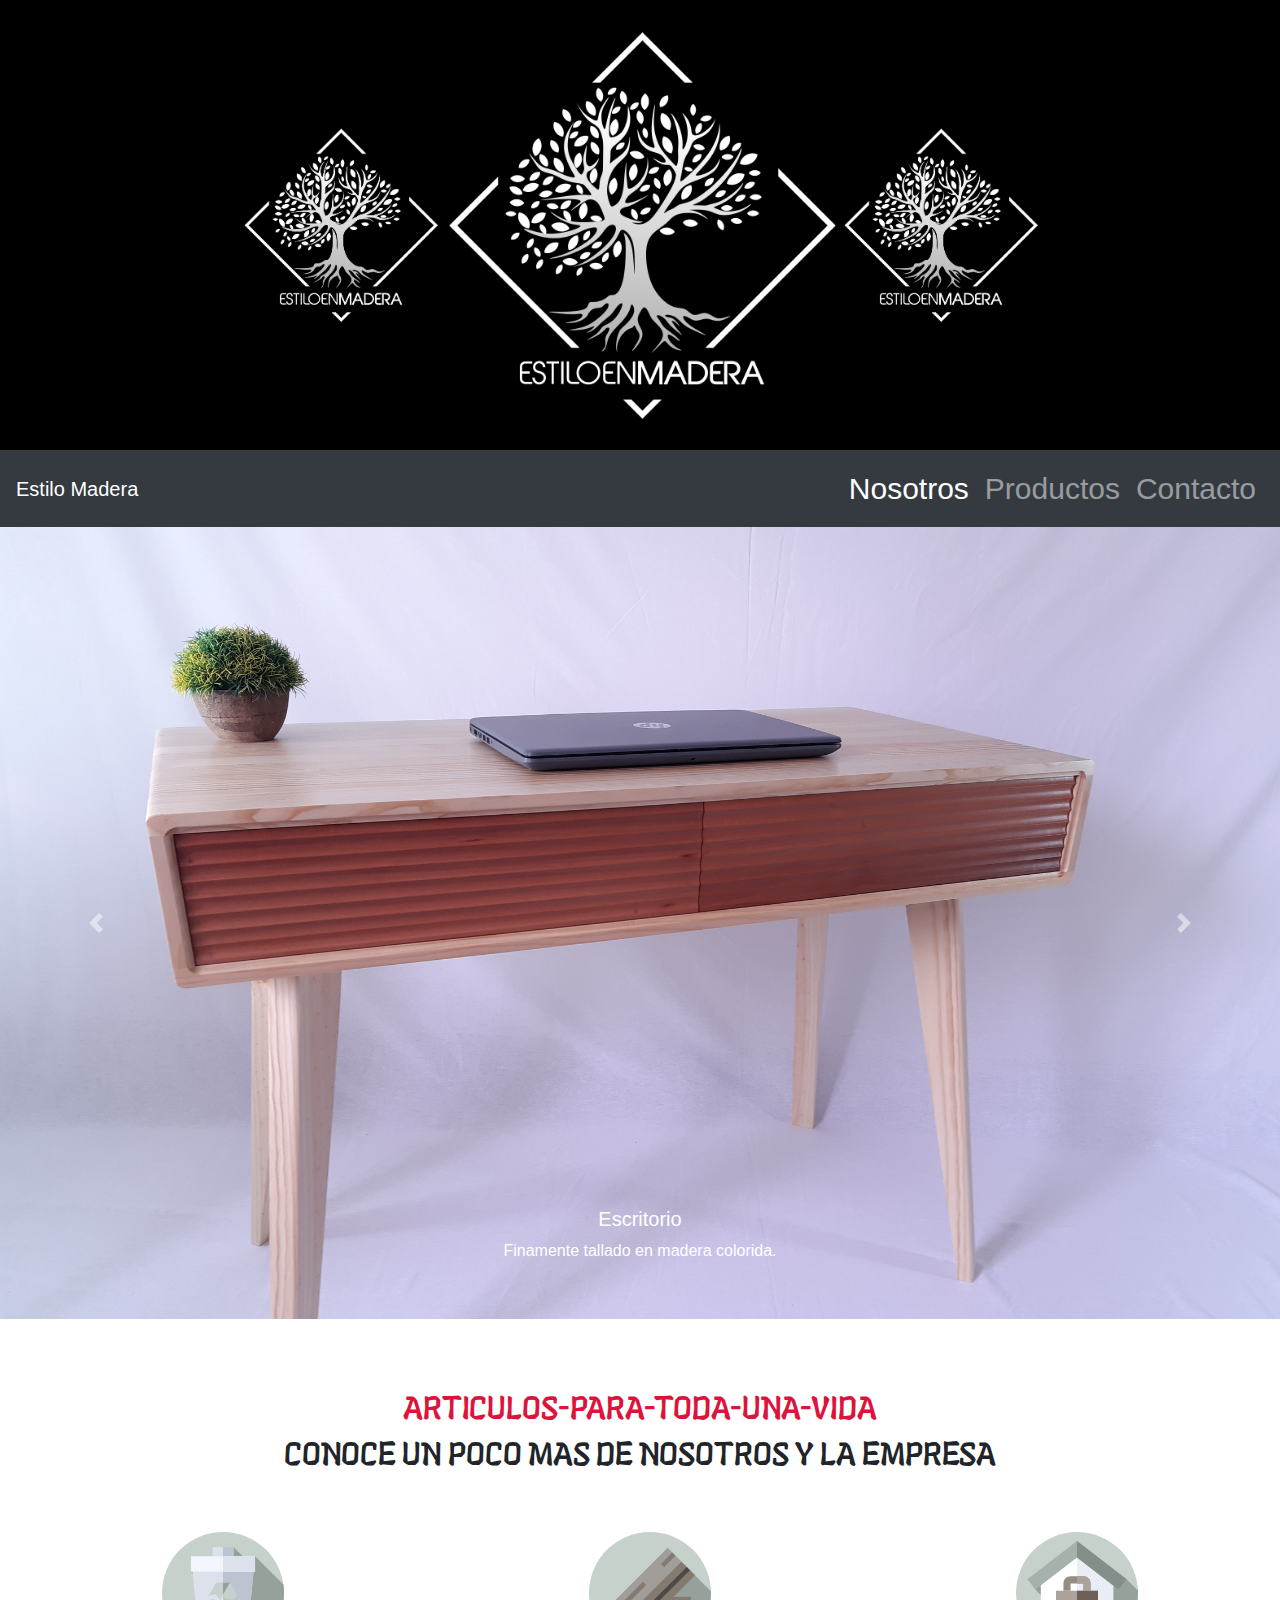
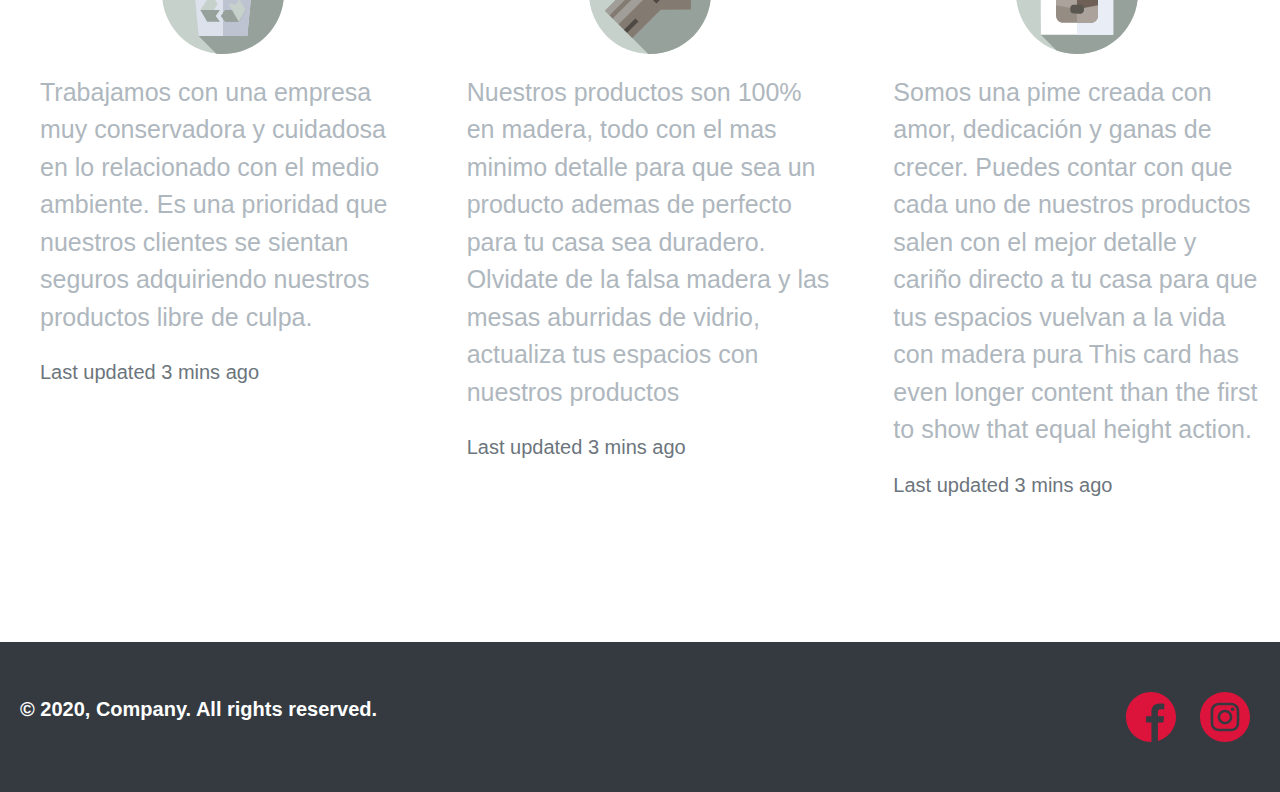
==== index.html @ 635a68b8 "Modificacion del html" ====
<!DOCTYPE html>
<html lang="en">
<head>
    <meta charset="UTF-8">
    <meta name="viewport" content="width=device-width, initial-scale=1.0">
    <link rel="stylesheet" href="https://stackpath.bootstrapcdn.com/bootstrap/4.4.1/css/bootstrap.min.css" integrity="sha384-Vkoo8x4CGsO3+Hhxv8T/Q5PaXtkKtu6ug5TOeNV6gBiFeWPGFN9MuhOf23Q9Ifjh" crossorigin="anonymous">
    <link rel="stylesheet" href="https://cdnjs.cloudflare.com/ajax/libs/animate.css/4.1.1/animate.min.css"/>
    <link rel="stylesheet" href="css/style.css">
    <link rel="preconnect" href="https://fonts.gstatic.com">
    <link href="https://fonts.googleapis.com/css2?family=Langar&display=swap" rel="stylesheet"> 
    <title>Document</title>
</head>
<body>
    <!--************- BANNER -************-->
    <div class="banner">
        <img class="bannerphoto2 animate__animated animate__flash animate__slow" src="Imagen/logo-negro.png" alt="">
        <img class="bannerphoto animate__animated animate__flash animate__slow" src="Imagen/logo-negro.png" alt="">
        <img class="bannerphoto2 animate__animated animate__flash animate__slow" src="Imagen/logo-negro.png" alt="">

    </div>


    <!--************- BARRA DE NAVEGACION -************-->
    <nav class="navbar navbar-expand-lg navbar-dark bg-dark">
        <a class="navbar-brand" href="#">Estilo Madera</a>
        <button class="navbar-toggler" type="button" data-toggle="collapse" data-target="#navbarNav" aria-controls="navbarNav" aria-expanded="false" aria-label="Toggle navigation">
          <span class="navbar-toggler-icon"></span>
        </button>
        <div class="collapse navbar-collapse" id="navbarNav">
            <ul class="navbar-nav ml-auto">
                <li class="nav-item active">
                <a class="nav-link" href="#">Nosotros <span class="sr-only">(current)</span></a>
                </li>
                <li class="nav-item">
                <a class="nav-link" href="#">Productos</a>
                </li>
                <li class="nav-item">
                <a class="nav-link" href="#">Contacto</a>
                </li>
                
            </ul>
        </div>
      </nav>


      <!--************- CARRUSEL -************-->
      <div id="carouselExampleControls" class="carousel slide" data-ride="carousel">
        <div class="carousel-inner">
          <div class="carousel-item active" style="height:88vh">
            <img src="Imagen/1.jpg" class="d-block w-100" alt="Escritorio">
            <div class="carousel-caption d-none d-md-block">
                <h5>Escritorio</h5>
                <p>Finamente tallado en madera colorida.</p>
              </div>
          </div>
          <div class="carousel-item" style="height:88vh">
            <img src="Imagen/2.jpg" class="d-block w-100" alt="Escritorio parte 2">
            <div class="carousel-caption d-none d-md-block">
                <h5>Escritorio</h5>
                <p>Finamente tallado en madera colorida.</p>
              </div>
        </div>
          <div class="carousel-item" style="height:88vh">
            <img src="Imagen/3.jpg" class="d-block w-100" alt="Escritorio parte 3">
            <div class="carousel-caption d-none d-md-block">
                <h5>Escritorio 2</h5>
                <p>Madera completa tallado con melamina.</p>
              </div></div>
        </div>
        <a class="carousel-control-prev" href="#carouselExampleControls" role="button" data-slide="prev">
          <span class="carousel-control-prev-icon" aria-hidden="true"></span>
          <span class="sr-only">Anterior</span>
        </a>
        <a class="carousel-control-next" href="#carouselExampleControls" role="button" data-slide="next">
          <span class="carousel-control-next-icon" aria-hidden="true"></span>
          <span class="sr-only">Siguiente</span>
        </a>
      </div>
    <br>


    <!--************- CONTENIDO -************-->
    <br><br>
      <div class="textocentral">
            <h2 class="titulo1">
                ARTICULOS-PARA-TODA-UNA-VIDA
            </h2>
            <h2 class="titulo2">
                CONOCE UN POCO MAS DE NOSOTROS Y LA EMPRESA
            </h2>
      </div>
      <br><br>
    <section class="seccion2">
        <div class="card-group">
            <div class="card">
              <img class="photokard1" src="[data-uri]" />
              <div class="card-body">
                <p class="card-text">
                    Trabajamos con una empresa muy
                conservadora y cuidadosa en lo relacionado
                con el medio ambiente. Es una prioridad
                que nuestros clientes se sientan seguros 
                adquiriendo nuestros productos libre de culpa.</p>
                <p class="card-text"><small class="text-muted">Last updated 3 mins ago</small></p>
              </div>
            </div>
            <div class="card">
              <img class="photokard2" src="[data-uri]" />
              <div class="card-body">
                <p class="card-text">
                    Nuestros productos son  
                    100% en madera, todo con el mas minimo 
                    detalle para que sea un producto ademas
                    de perfecto para tu casa sea duradero. Olvidate
                    de la falsa madera y las mesas aburridas de 
                    vidrio, actualiza tus espacios con nuestros productos
                </p>
                <p class="card-text"><small class="text-muted">Last updated 3 mins ago</small></p>
              </div>
            </div>
            <div class="card">
              <img class="photokard3" src="[data-uri]" />
              <div class="card-body">
                <p class="card-text">
                    Somos una pime creada con amor,
                    dedicación y ganas de crecer.
                    Puedes contar con que cada uno de nuestros
                    productos salen con el mejor detalle y  
                    cariño directo a tu casa para que tus espacios
                    vuelvan a la vida con madera pura This card has even longer content than the first to show that equal height action.
                </p>
                <p class="card-text"><small class="text-muted">Last updated 3 mins ago</small></p>
              </div>
            </div>
          </div>
    </section>



    <!--************- FOOTER -************-->
    <br><br><br><br><br>
    <footer class="bg-dark">
        <div class="fooText">
            <p>© 2020, Company. All rights reserved.</p>
        </div>
        <div class="fooIma">
            <a href="#"><img class="icon" src="[data-uri]" /></a>
            <a href="#"><img class="icon" src="[data-uri]" /></a>
        </div>
    </footer>













    <!--************- LINKS DE BOOTSTRAP -************-->
    <script src="https://code.jquery.com/jquery-3.4.1.slim.min.js" integrity="sha384-J6qa4849blE2+poT4WnyKhv5vZF5SrPo0iEjwBvKU7imGFAV0wwj1yYfoRSJoZ+n" crossorigin="anonymous"></script>
    <script src="https://cdn.jsdelivr.net/npm/popper.js@1.16.0/dist/umd/popper.min.js" integrity="sha384-Q6E9RHvbIyZFJoft+2mJbHaEWldlvI9IOYy5n3zV9zzTtmI3UksdQRVvoxMfooAo" crossorigin="anonymous"></script>
    <script src="https://stackpath.bootstrapcdn.com/bootstrap/4.4.1/js/bootstrap.min.js" integrity="sha384-wfSDF2E50Y2D1uUdj0O3uMBJnjuUD4Ih7YwaYd1iqfktj0Uod8GCExl3Og8ifwB6" crossorigin="anonymous"></script>
</body>
</html>
---- css/style.css ----
body{
    margin: 0;
    padding: 0;
}


/*<!--************- BANNER -************-->*/
.banner{
    background-color: black;
    height: 450px;
    width: 100%;
    display: flex;
    justify-content: center;
    align-items: center;
}

.bannerphoto{
    width: 400px;
    height: 400px;
}

.bannerphoto2{
    width: 200px;
    height: 200px;
}

/*<!--************- BARRA DE NAVEGACION -************-->*/
ul li{
    font-size: 30px;
}
  


/*<!--************- CARRUSEL -************-->*/






/*<!--************- CONTENIDO -************-->*/

.textocentral{
    text-align: center;
}
.titulo1{
    font-family: 'Langar', cursive;
    color: crimson;
}
.titulo2{
    font-family: 'Langar', cursive;

}



.seccion2{

}
.card-group{

}
.card{
    padding-left: 20px;
    margin-right: 0px;
    border: none;
    align-items: center;
    
}

.card-text{
    font-size: 25px;
    color: #afb7be;
}





.photokard1{
    width: 30%;
}


.photokard2{
    width: 30%;
}


.photokard3{
    width: 30%;
}









    /*<!--************- FOOTER -************-->*/
        footer{
            background-color: rgb(52, 58, 64);
            width: 100%;
            height: 150px;
            display: flex;
            flex-direction: row;
            justify-content: space-between;
            align-items: center;
        }

        footer p {
            color: white;
            font-size: 20px;
            font-weight: bolder;
        }
        .icon{
            width: 50px;
            height: 50px;
            margin: 10px;
        }
        .fooText{
            margin-left: 20px;
        }
        .fooIma{
            margin-right: 20px;
        }




  /* For width 550px and larger: */
  @media only screen and (max-width: 991px) {

    .banner{
        height: 300px;
    }

    .bannerphoto{
        width: 150px;
        height: 150px;
    }
    .bannerphoto2{
        width: 80px;
        height: 80px;
    }
    footer{
        display: flex;
        flex-direction: column;
        justify-content: center;
        align-items: center;
                
    }
    



  }

  @media only screen and (min-width: 575px) and (max-width: 1200px) {

      .photokard1{
        width: 200px;
        height: 200px;
        }
        .photokard2{
            width: 200px;
            height: 200px;
            }
            .photokard3{
                width: 200px;
                height: 200px;
                }
      .card{
        overflow: scroll;
        padding-left: 0;      
    }
    

      

    
  }
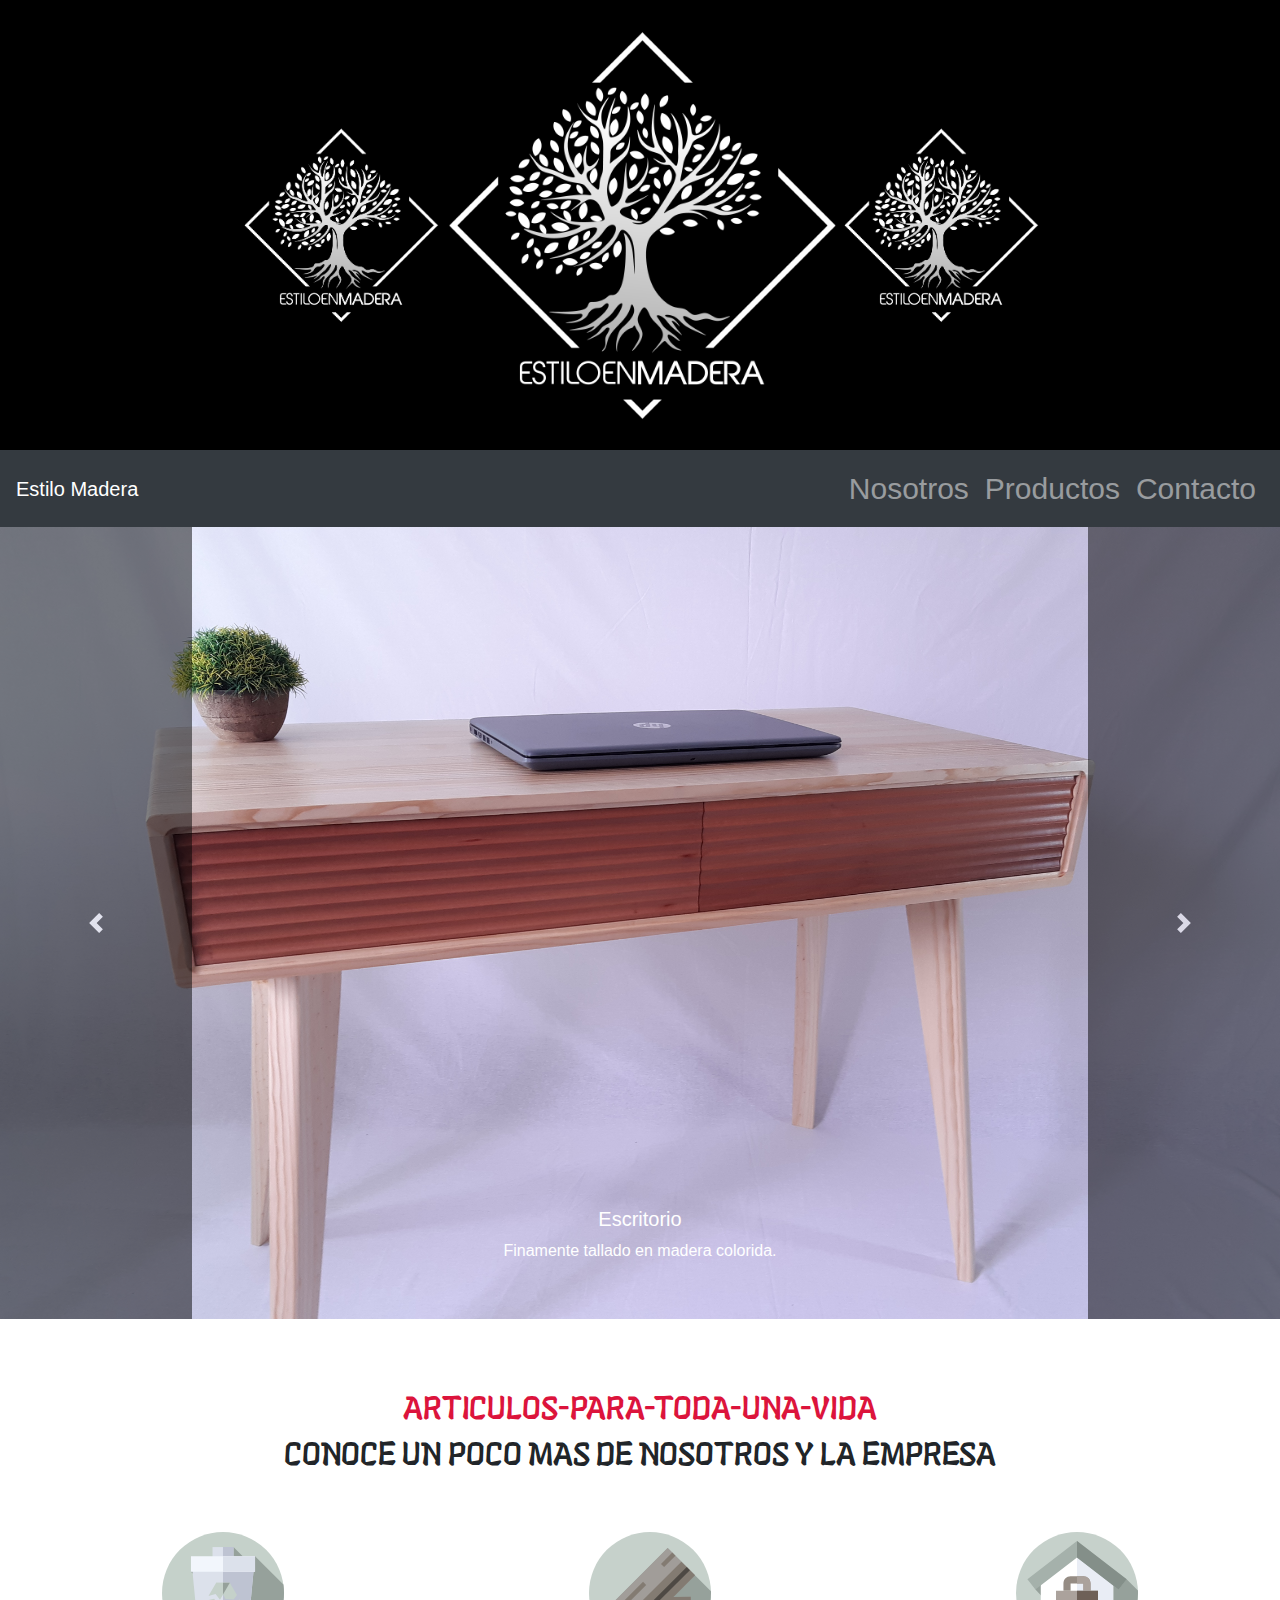
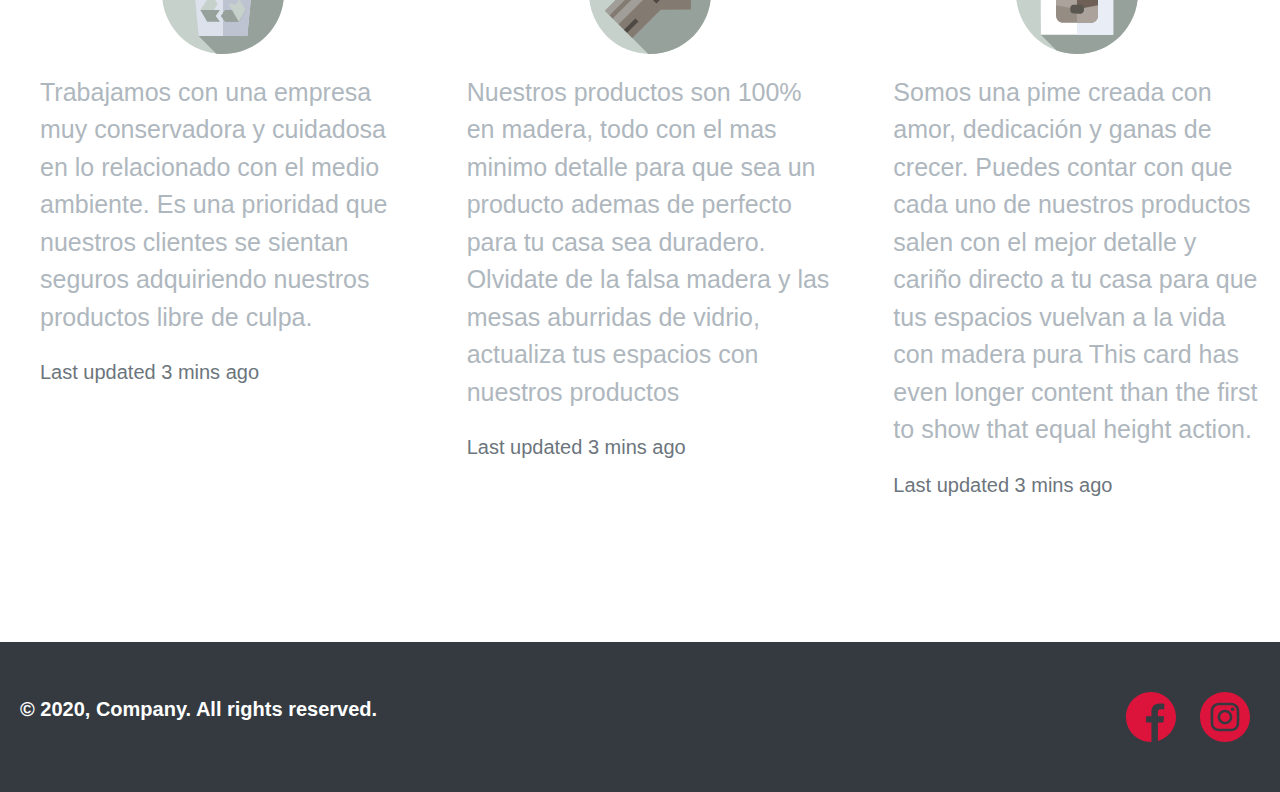
==== commit 61274c99: "agregando nuevas cosas a una rama" ====
--- a/index.html
+++ b/index.html
@@ -5,10 +5,10 @@
     <meta name="viewport" content="width=device-width, initial-scale=1.0">
     <link rel="stylesheet" href="https://stackpath.bootstrapcdn.com/bootstrap/4.4.1/css/bootstrap.min.css" integrity="sha384-Vkoo8x4CGsO3+Hhxv8T/Q5PaXtkKtu6ug5TOeNV6gBiFeWPGFN9MuhOf23Q9Ifjh" crossorigin="anonymous">
     <link rel="stylesheet" href="https://cdnjs.cloudflare.com/ajax/libs/animate.css/4.1.1/animate.min.css"/>
-    <link rel="stylesheet" href="css/style.css">
     <link rel="preconnect" href="https://fonts.gstatic.com">
     <link href="https://fonts.googleapis.com/css2?family=Langar&display=swap" rel="stylesheet"> 
-    <title>Document</title>
+    <link rel="stylesheet" href="css/style.css">
+    <title>Estilo Madera</title>
 </head>
 <body>
     <!--************- BANNER -************-->
@@ -22,14 +22,14 @@
 
     <!--************- BARRA DE NAVEGACION -************-->
     <nav class="navbar navbar-expand-lg navbar-dark bg-dark">
-        <a class="navbar-brand" href="#">Estilo Madera</a>
+        <a class="navbar-brand" href="index.html">Estilo Madera</a>
         <button class="navbar-toggler" type="button" data-toggle="collapse" data-target="#navbarNav" aria-controls="navbarNav" aria-expanded="false" aria-label="Toggle navigation">
           <span class="navbar-toggler-icon"></span>
         </button>
         <div class="collapse navbar-collapse" id="navbarNav">
             <ul class="navbar-nav ml-auto">
-                <li class="nav-item active">
-                <a class="nav-link" href="#">Nosotros <span class="sr-only">(current)</span></a>
+                <li class="nav-item">
+                <a class="nav-link" href="nosotros.html">Nosotros <span class="sr-only">(current)</span></a>
                 </li>
                 <li class="nav-item">
                 <a class="nav-link" href="#">Productos</a>
@@ -81,6 +81,7 @@
 
     <!--************- CONTENIDO -************-->
     <br><br>
+    <section>
       <div class="textocentral">
             <h2 class="titulo1">
                 ARTICULOS-PARA-TODA-UNA-VIDA
@@ -89,6 +90,7 @@
                 CONOCE UN POCO MAS DE NOSOTROS Y LA EMPRESA
             </h2>
       </div>
+    </section>
       <br><br>
     <section class="seccion2">
         <div class="card-group">
--- a/css/style.css
+++ b/css/style.css
@@ -33,9 +33,10 @@
 
 /*<!--************- CARRUSEL -************-->*/
 
-
-
-
+.carousel-control-prev, .carousel-control-next{
+    background-color: black;
+
+}
 
 
 /*<!--************- CONTENIDO -************-->*/
@@ -52,14 +53,6 @@
 
 }
 
-
-
-.seccion2{
-
-}
-.card-group{
-
-}
 .card{
     padding-left: 20px;
     margin-right: 0px;
@@ -73,10 +66,6 @@
     color: #afb7be;
 }
 
-
-
-
-
 .photokard1{
     width: 30%;
 }
@@ -92,47 +81,93 @@
 }
 
 
-
-
-
-
-
-
-
-    /*<!--************- FOOTER -************-->*/
-        footer{
-            background-color: rgb(52, 58, 64);
-            width: 100%;
-            height: 150px;
-            display: flex;
-            flex-direction: row;
-            justify-content: space-between;
-            align-items: center;
-        }
-
-        footer p {
-            color: white;
-            font-size: 20px;
-            font-weight: bolder;
-        }
-        .icon{
-            width: 50px;
-            height: 50px;
-            margin: 10px;
-        }
-        .fooText{
-            margin-left: 20px;
-        }
-        .fooIma{
-            margin-right: 20px;
-        }
-
-
-
+/*<!--************- FOOTER -************-->*/
+footer{
+    background-color: rgb(52, 58, 64);
+     width: 100%;
+    height: 150px;
+    display: flex;
+    flex-direction: row;
+    justify-content: space-between;
+    align-items: center;
+}
+
+footer p {
+    color: white;
+    font-size: 20px;
+    font-weight: bolder;
+}
+.icon{
+    width: 50px;
+    height: 50px;
+    margin: 10px;
+}
+.fooText{
+    margin-left: 20px;
+}
+.fooIma{
+    margin-right: 20px;
+}
+        
+
+
+
+
+
+
+
+
+
+
+
+  /*<!--************- PAGINA NOSOTROS -************-->*/
+
+  .contenedor{
+    margin: 0px;
+    padding: 0px;
+    display: flex;
+    justify-content: center;
+    align-items: center;
+  }
+
+  .bonito{
+    border-radius: 50px;
+    margin: 100px 0 100px 0;
+    height: 100%;
+    width: 80%;
+    display: flex;
+    flex-direction: row;
+    justify-content: space-between;
+    box-shadow: 5px 5px 15px black;
+} 
+
+ .bonito img{
+    width: 500px;
+    height: 500px;
+    border-radius: 30px;
+    margin: 40px;
+}
+
+.bonito p{
+    font-size: 25px;
+    color: black;
+    width: 50%;
+    height: 100%;
+    margin: 40px;
+    
+}
+
+
+
+
+
+/*<!--************- MEDIA QUERY -************-->*/
 
   /* For width 550px and larger: */
   @media only screen and (max-width: 991px) {
-
+    body{
+        background-color: green;
+    }
     .banner{
         height: 300px;
     }
@@ -152,6 +187,25 @@
         align-items: center;
                 
     }
+    .carousel-item, .carousel-control-prev{
+        height: 12vh;
+    }
+    .bonito{
+        display: block;
+        text-align: center;
+    }
+    .bonito img{
+        width: 70%;
+        height: 70%;
+        border-radius: 30px;
+    }
+
+    /* .carousel-control-prev{
+        height: 100%;
+    }
+    .carousel{
+        height: 100%;
+    } */
     
 
 
@@ -159,7 +213,9 @@
   }
 
   @media only screen and (min-width: 575px) and (max-width: 1200px) {
-
+    body{
+        background-color: yellow;
+    }
       .photokard1{
         width: 200px;
         height: 200px;
@@ -176,9 +232,40 @@
         overflow: scroll;
         padding-left: 0;      
     }
-    
-
+    .carousel-multi-item-2 .col-md-3 {
+        float: left;
+        width: 80%;
+        max-width: 100%; } 
+        
+        .carousel-multi-item-2 .card img {
+        border-radius: 2px; 
+        }
+    
+    .bonito {
+        flex-direction: column;
+        justify-content: center;
+        align-items: center;
+        box-shadow: 5px 5px 15px black;
+    }
+    
       
-
-    
   }
+
+  @media (min-width: 768px) {
+    .carousel-multi-item-2 .col-md-3 {
+    float: left;
+    width: 25%;
+    max-width: 100%; } }
+    
+    .carousel-multi-item-2 .card img {
+    border-radius: 2px; }
+
+/* @media only screen and (max-width: 768px) {
+       
+    .carousel-multi-item-2 .card img {
+    height: 100%;; 
+
+    } 
+} */
+
+
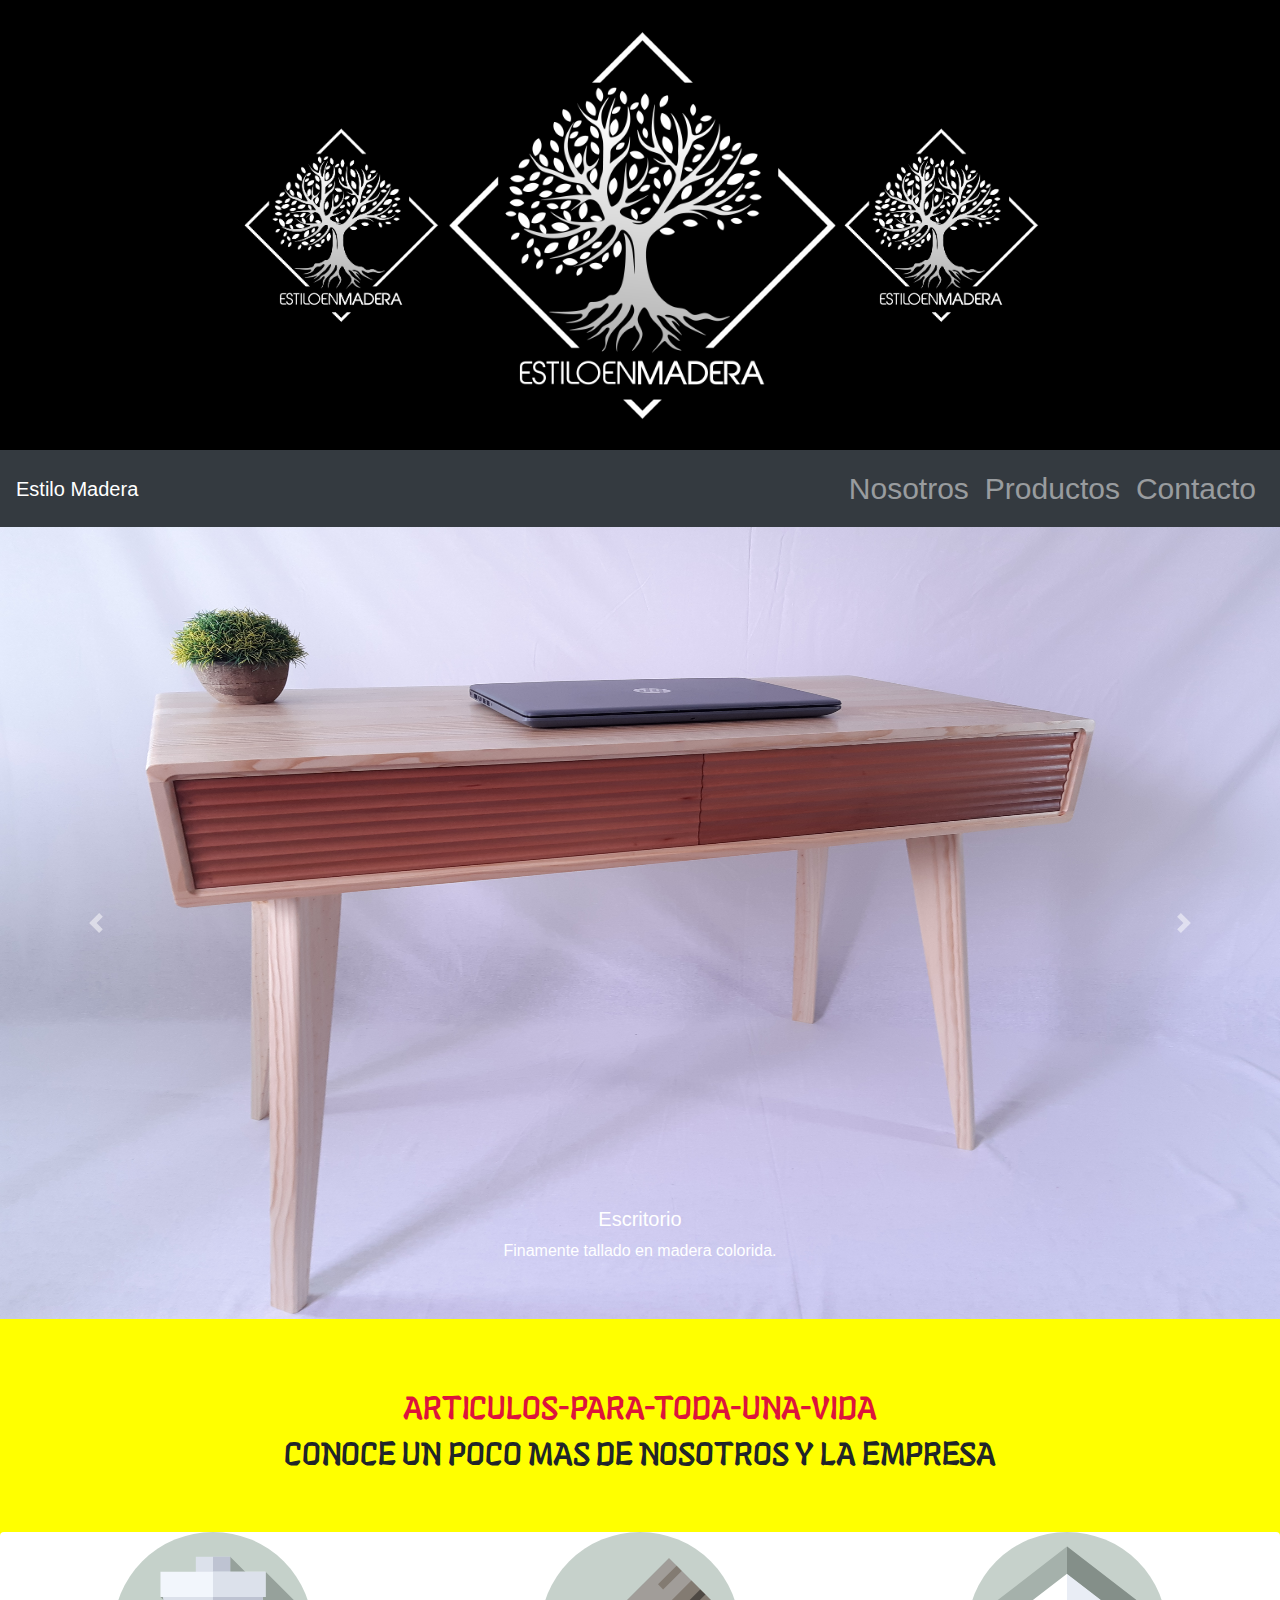
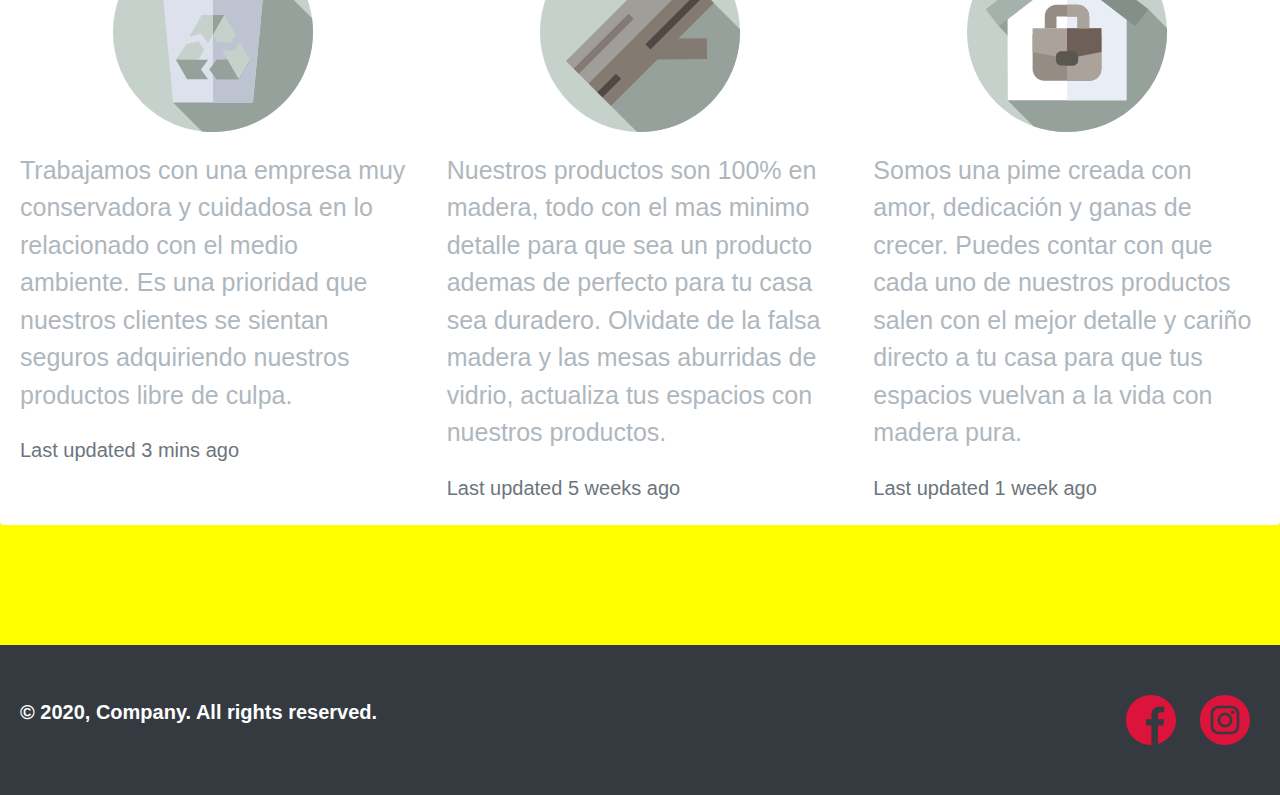
==== commit 5def280c: "Modificacion de pag principal y nosotros" ====
--- a/index.html
+++ b/index.html
@@ -115,9 +115,9 @@
                     detalle para que sea un producto ademas
                     de perfecto para tu casa sea duradero. Olvidate
                     de la falsa madera y las mesas aburridas de 
-                    vidrio, actualiza tus espacios con nuestros productos
+                    vidrio, actualiza tus espacios con nuestros productos.
                 </p>
-                <p class="card-text"><small class="text-muted">Last updated 3 mins ago</small></p>
+                <p class="card-text"><small class="text-muted">Last updated 5 weeks ago</small></p>
               </div>
             </div>
             <div class="card">
@@ -129,9 +129,9 @@
                     Puedes contar con que cada uno de nuestros
                     productos salen con el mejor detalle y  
                     cariño directo a tu casa para que tus espacios
-                    vuelvan a la vida con madera pura This card has even longer content than the first to show that equal height action.
+                    vuelvan a la vida con madera pura.
                 </p>
-                <p class="card-text"><small class="text-muted">Last updated 3 mins ago</small></p>
+                <p class="card-text"><small class="text-muted">Last updated 1 week ago</small></p>
               </div>
             </div>
           </div>
--- a/css/style.css
+++ b/css/style.css
@@ -33,9 +33,8 @@
 
 /*<!--************- CARRUSEL -************-->*/
 
-.carousel-control-prev, .carousel-control-next{
-    background-color: black;
-
+.w-100{
+    height: 100%;
 }
 
 
@@ -54,7 +53,6 @@
 }
 
 .card{
-    padding-left: 20px;
     margin-right: 0px;
     border: none;
     align-items: center;
@@ -153,8 +151,7 @@
     color: black;
     width: 50%;
     height: 100%;
-    margin: 40px;
-    
+    margin: 40px; 
 }
 
 
@@ -184,12 +181,9 @@
         display: flex;
         flex-direction: column;
         justify-content: center;
-        align-items: center;
-                
-    }
-    .carousel-item, .carousel-control-prev{
-        height: 12vh;
-    }
+        align-items: center;     
+    }
+    
     .bonito{
         display: block;
         text-align: center;
@@ -199,20 +193,25 @@
         height: 70%;
         border-radius: 30px;
     }
-
-    /* .carousel-control-prev{
+    .bonito p{
+        font-size: 35px;
+        color: black;
+        width: 80%;
         height: 100%;
     }
-    .carousel{
-        height: 100%;
-    } */
-    
-
-
-
-  }
-
-  @media only screen and (min-width: 575px) and (max-width: 1200px) {
+    .carousel-item{
+        height: 100px;
+    }
+
+}
+   
+    
+
+
+
+  
+
+  @media only screen and (min-width: 992px) {
     body{
         background-color: yellow;
     }
@@ -228,10 +227,7 @@
                 width: 200px;
                 height: 200px;
                 }
-      .card{
-        overflow: scroll;
-        padding-left: 0;      
-    }
+
     .carousel-multi-item-2 .col-md-3 {
         float: left;
         width: 80%;
@@ -242,30 +238,46 @@
         }
     
     .bonito {
+        display: flex;
         flex-direction: column;
         justify-content: center;
         align-items: center;
         box-shadow: 5px 5px 15px black;
     }
-    
-      
+    .bonito p{
+        font-size:35px;
+        color: black;
+        width: 80%;
+        height: 100%;
+    }
+          
+  }
+
+  @media only screen and (min-width: 1300px) {
+    .bonito{
+        border-radius: 50px;
+        margin: 100px 0 100px 0;
+        height: 100%;
+        width: 80%;
+        display: flex;
+        flex-direction: row;
+        justify-content: space-between;
+ }
   }
 
   @media (min-width: 768px) {
     .carousel-multi-item-2 .col-md-3 {
     float: left;
     width: 25%;
-    max-width: 100%; } }
-    
+    max-width: 100%;
+    }
+
     .carousel-multi-item-2 .card img {
-    border-radius: 2px; }
-
-/* @media only screen and (max-width: 768px) {
-       
-    .carousel-multi-item-2 .card img {
-    height: 100%;; 
-
-    } 
-} */
-
-
+        border-radius: 2px; 
+    }
+
+}
+    
+    
+
+
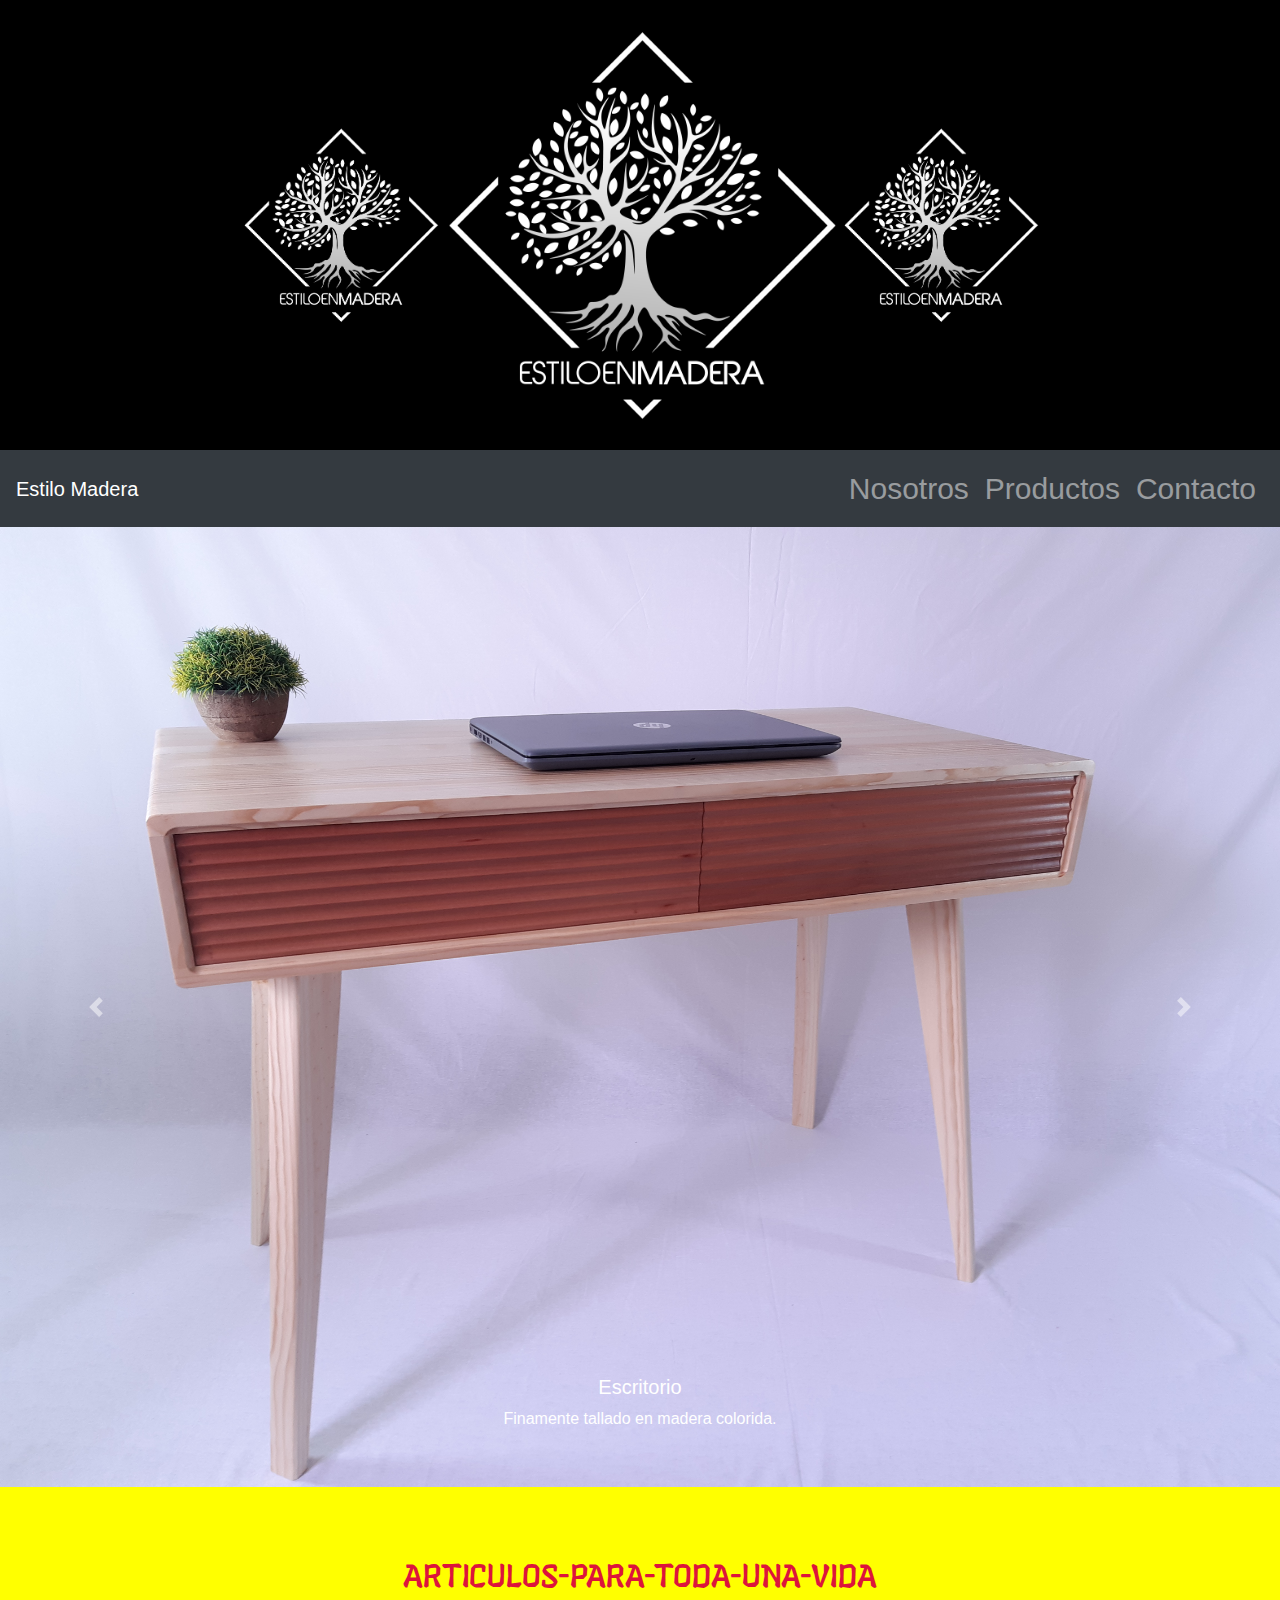
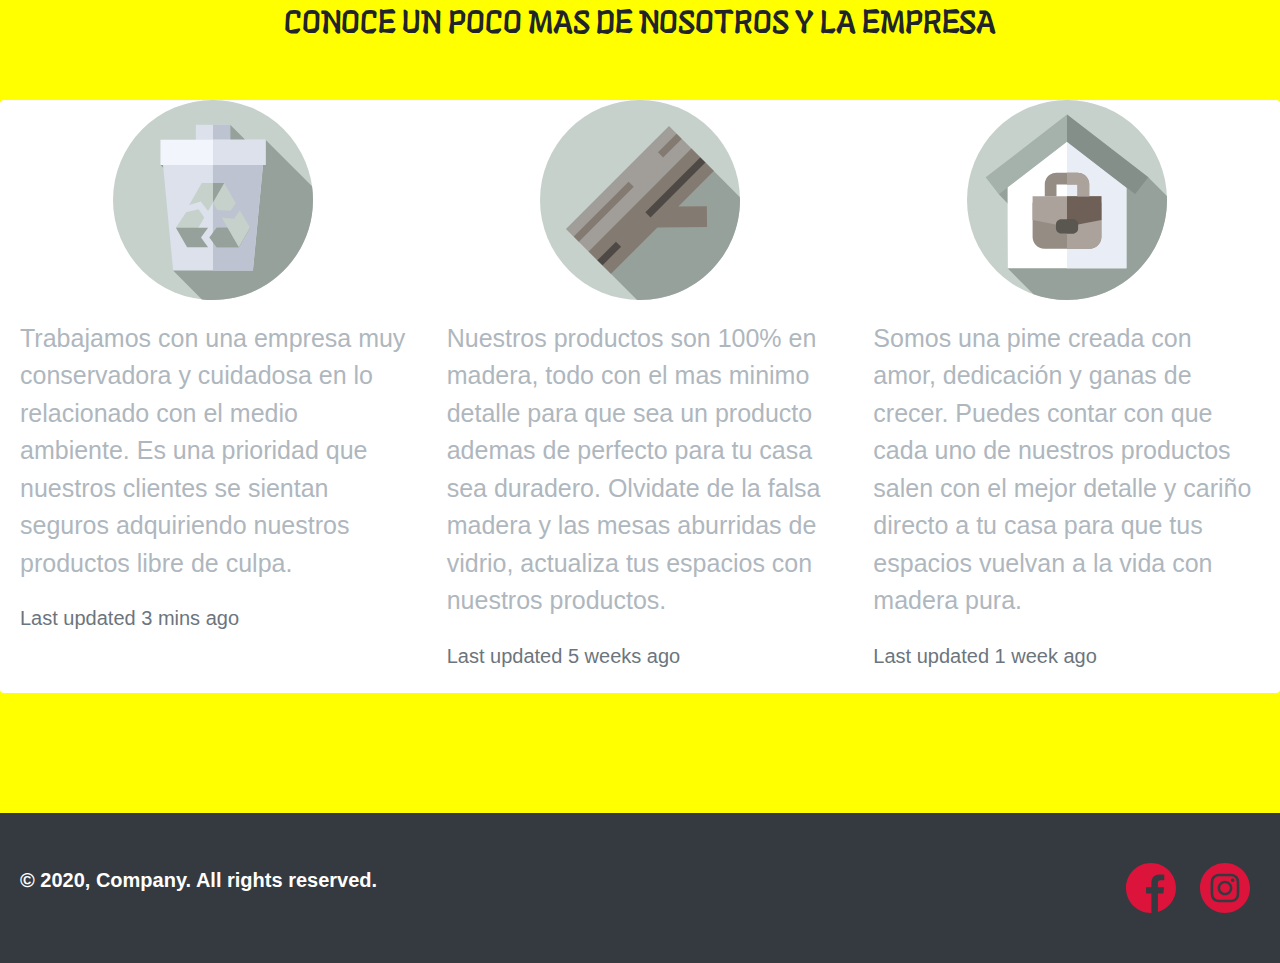
==== commit 7b8beea8: "agregando todas las pag" ====
--- a/index.html
+++ b/index.html
@@ -32,10 +32,10 @@
                 <a class="nav-link" href="nosotros.html">Nosotros <span class="sr-only">(current)</span></a>
                 </li>
                 <li class="nav-item">
-                <a class="nav-link" href="#">Productos</a>
+                <a class="nav-link" href="productos.html">Productos</a>
                 </li>
                 <li class="nav-item">
-                <a class="nav-link" href="#">Contacto</a>
+                <a class="nav-link" href="contacto.html">Contacto</a>
                 </li>
                 
             </ul>
@@ -46,21 +46,21 @@
       <!--************- CARRUSEL -************-->
       <div id="carouselExampleControls" class="carousel slide" data-ride="carousel">
         <div class="carousel-inner">
-          <div class="carousel-item active" style="height:88vh">
+          <div class="carousel-item active carouselImg" >
             <img src="Imagen/1.jpg" class="d-block w-100" alt="Escritorio">
             <div class="carousel-caption d-none d-md-block">
                 <h5>Escritorio</h5>
                 <p>Finamente tallado en madera colorida.</p>
               </div>
           </div>
-          <div class="carousel-item" style="height:88vh">
+          <div class="carousel-item carouselImg" >
             <img src="Imagen/2.jpg" class="d-block w-100" alt="Escritorio parte 2">
             <div class="carousel-caption d-none d-md-block">
                 <h5>Escritorio</h5>
                 <p>Finamente tallado en madera colorida.</p>
               </div>
         </div>
-          <div class="carousel-item" style="height:88vh">
+          <div class="carousel-item carouselImg" style="height:88vh">
             <img src="Imagen/3.jpg" class="d-block w-100" alt="Escritorio parte 3">
             <div class="carousel-caption d-none d-md-block">
                 <h5>Escritorio 2</h5>
--- a/css/style.css
+++ b/css/style.css
@@ -35,6 +35,7 @@
 
 .w-100{
     height: 100%;
+    object-fit: cover;
 }
 
 
@@ -158,6 +159,135 @@
 
 
 
+
+
+
+
+
+
+/*<!--************- PAGINA PRODUCTOS -************-->*/
+
+.card{
+    margin-right: 0px;
+    border: none;
+    align-items: center;
+    
+}
+.card-body{
+    position: relative;
+}
+
+.text-muted2{
+    position: absolute;
+    right: 100px;
+    bottom: 0;
+    font-size: 50px;
+    color: rgba(220, 20, 60, 0.835) !important; 
+    font-weight: bolder;
+    
+  
+}
+
+
+.card-text{
+    font-size: 25px;
+    color: #afb7be;
+}
+.photoProdu1{
+    width: 50%;
+}
+.photoProdu2{
+    width: 50%;
+}
+.photoProdu3{
+    width: 50%;
+}
+
+
+
+
+
+
+
+
+
+
+
+
+
+
+
+
+
+
+
+
+
+
+
+
+
+
+/*<!--************- PAGINA CONTACTO -************-->*/
+
+fieldset{
+    background-color: rgb(52, 58, 64);
+    border: none;
+    border-radius: 20px;
+    font-size: 20px;
+    text-align: center;
+    color: crimson;
+    width: 40%;
+    height: 20%;
+    margin: 20px;
+}
+
+.containerFiel{
+    background-color: black;
+    margin-top: 40px;
+    margin-bottom: 0;
+    display: flex;
+    flex-direction: row;
+    justify-content: center;
+    align-items: center;
+}
+
+.fielimg{
+    width: 20%;
+    height: 20%;
+}
+.input{
+    width: 50%;
+    height: 50%;
+}
+
+
+
+
+
+
+
+
+
+
+
+
+
+
+
+
+
+
+
+
+
+
+
+
+
+
+
+
 /*<!--************- MEDIA QUERY -************-->*/
 
   /* For width 550px and larger: */
@@ -199,9 +329,29 @@
         width: 80%;
         height: 100%;
     }
-    .carousel-item{
-        height: 100px;
-    }
+    .carouselImg{ 
+        height: 50vh;
+    }
+
+    .containerFiel{
+        display: flex;
+        flex-direction: column;
+        justify-content: center;
+        align-items: center;
+    }
+    fieldset{
+        width: 90%;
+        height: 90%;
+    }
+    .input{
+        width: 70%;
+        height: 70%;
+    }
+    .fielimg{
+        width: 80%;
+        height: 80%;
+    }
+    
 
 }
    
@@ -228,15 +378,6 @@
                 height: 200px;
                 }
 
-    .carousel-multi-item-2 .col-md-3 {
-        float: left;
-        width: 80%;
-        max-width: 100%; } 
-        
-        .carousel-multi-item-2 .card img {
-        border-radius: 2px; 
-        }
-    
     .bonito {
         display: flex;
         flex-direction: column;
@@ -245,7 +386,7 @@
         box-shadow: 5px 5px 15px black;
     }
     .bonito p{
-        font-size:35px;
+        font-size:25px;
         color: black;
         width: 80%;
         height: 100%;
@@ -262,22 +403,24 @@
         display: flex;
         flex-direction: row;
         justify-content: space-between;
- }
+     }
+    
+    .carouselImg{ 
+        height: 88vh;
+    }
   }
 
-  @media (min-width: 768px) {
-    .carousel-multi-item-2 .col-md-3 {
-    float: left;
-    width: 25%;
-    max-width: 100%;
-    }
-
-    .carousel-multi-item-2 .card img {
-        border-radius: 2px; 
-    }
-
-}
-    
-    
-
-
+
+
+ @media (min-width: 768px) {
+.carousel-multi-item-2 .col-md-3 {
+float: left;
+width: 25%;
+max-width: 100%; } }
+
+.carousel-multi-item-2 .card img {
+border-radius: 2px; }
+    
+ 
+
+
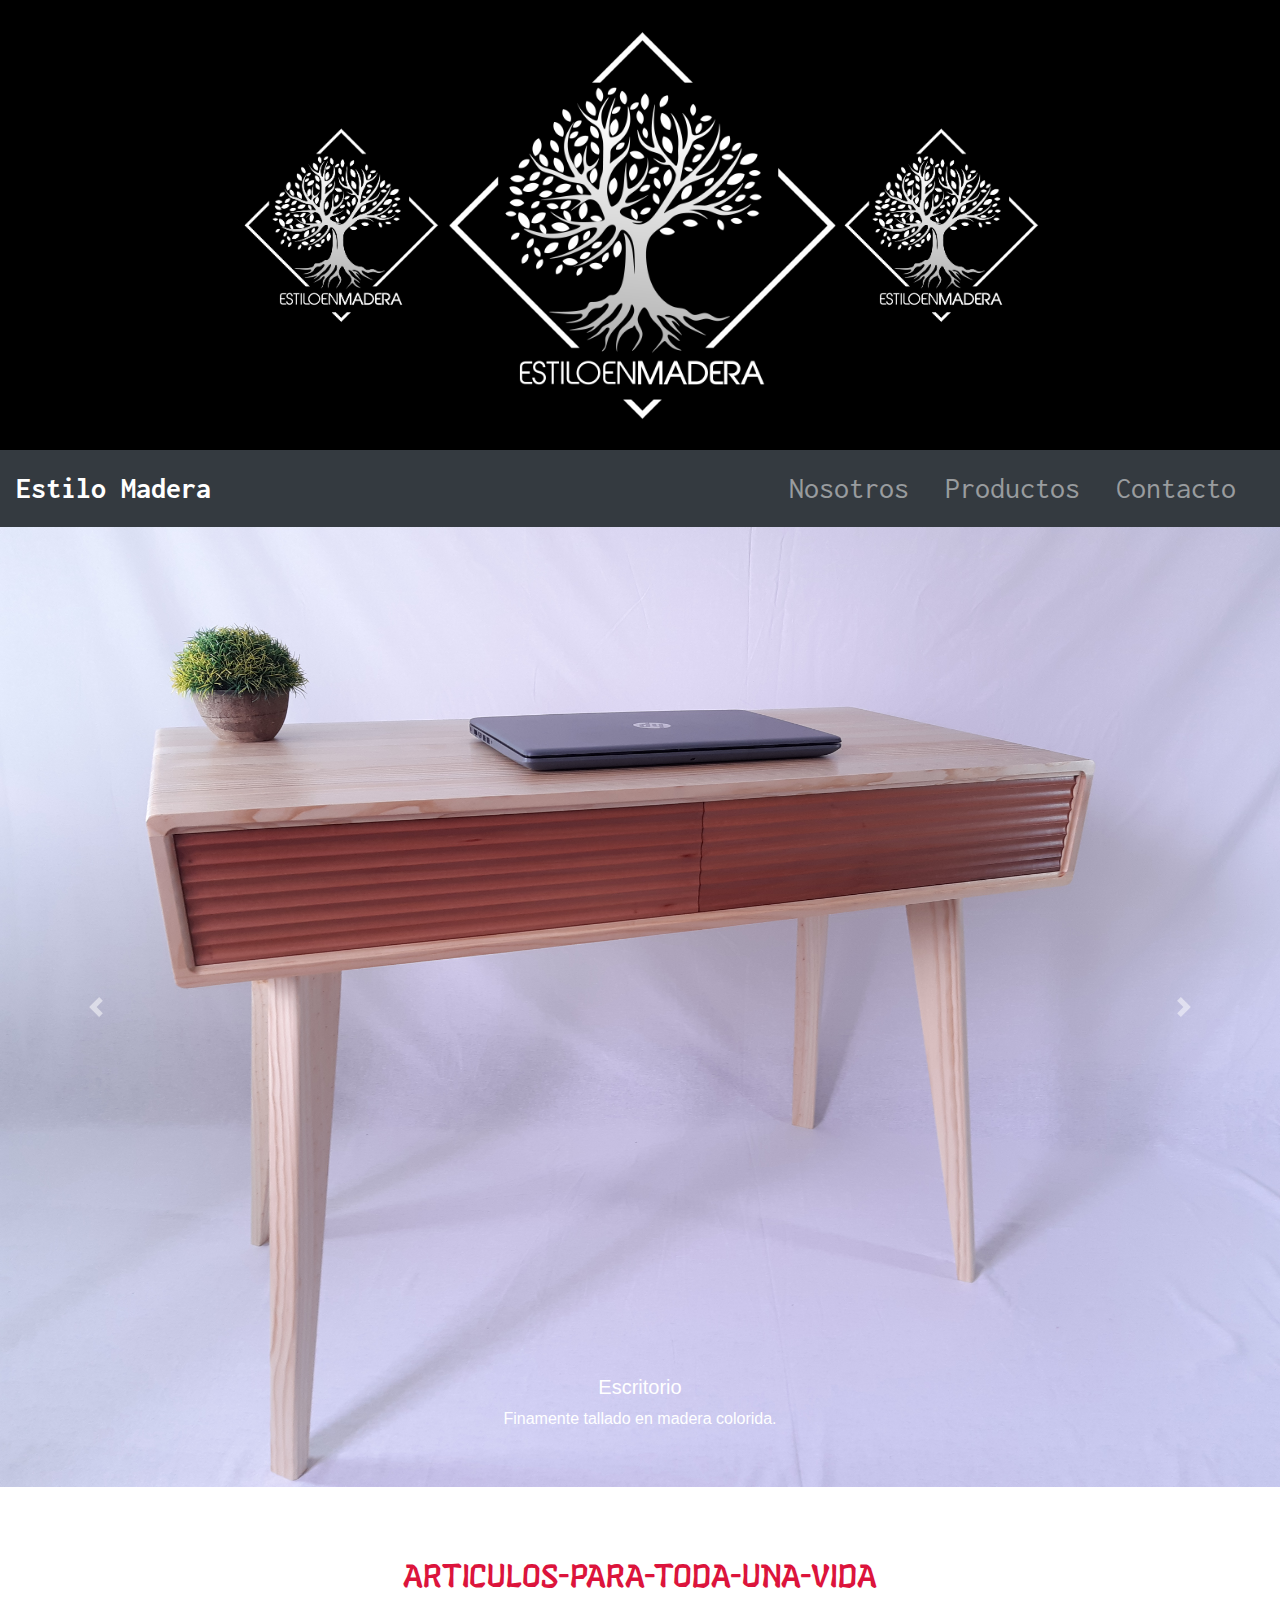
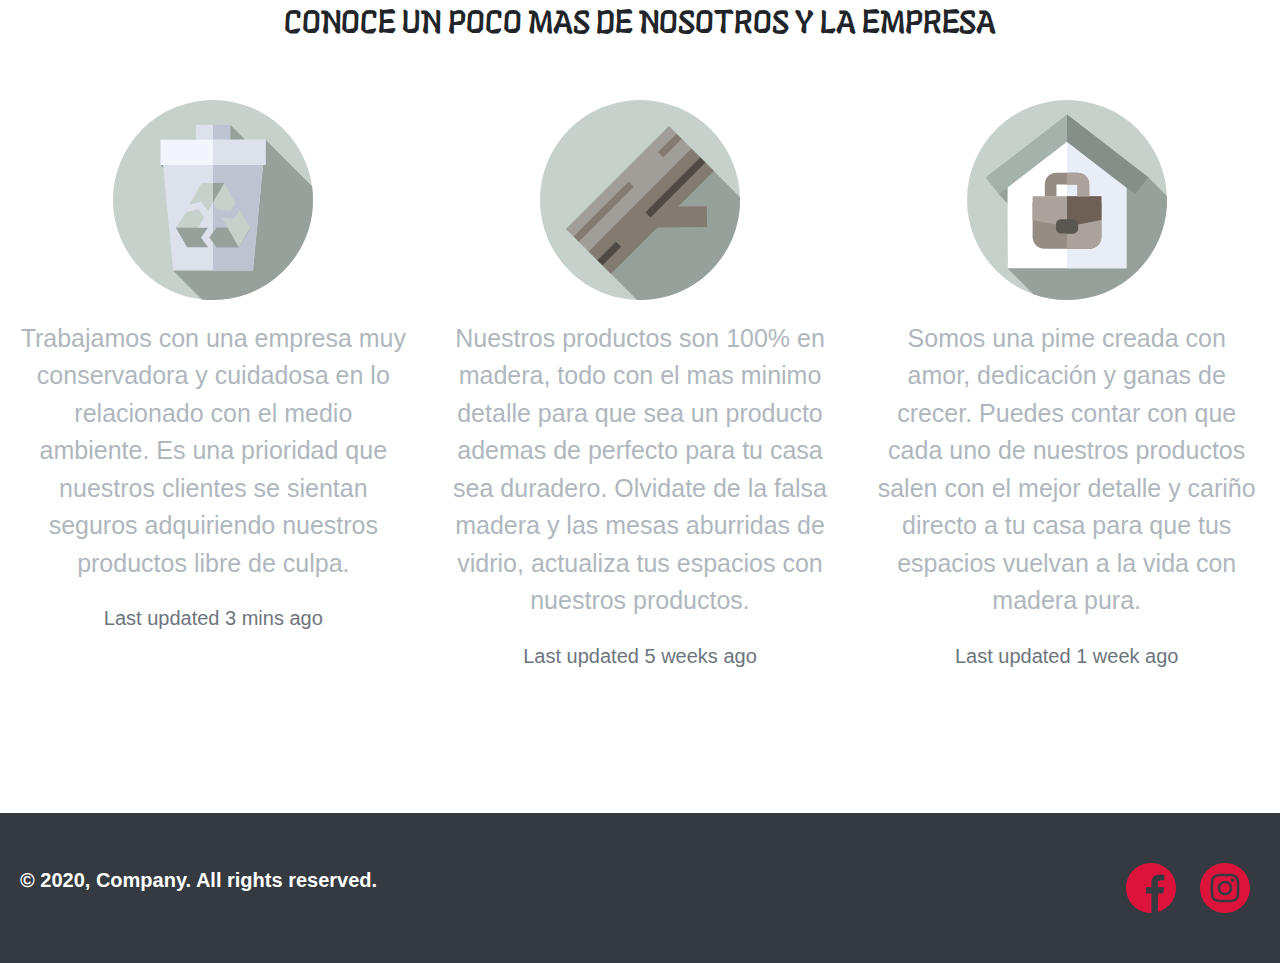
==== commit ddb37229: "ultima edicion lista" ====
--- a/index.html
+++ b/index.html
@@ -1,14 +1,16 @@
 <!DOCTYPE html>
 <html lang="en">
-<head>
+  <head>
     <meta charset="UTF-8">
     <meta name="viewport" content="width=device-width, initial-scale=1.0">
     <link rel="stylesheet" href="https://stackpath.bootstrapcdn.com/bootstrap/4.4.1/css/bootstrap.min.css" integrity="sha384-Vkoo8x4CGsO3+Hhxv8T/Q5PaXtkKtu6ug5TOeNV6gBiFeWPGFN9MuhOf23Q9Ifjh" crossorigin="anonymous">
     <link rel="stylesheet" href="https://cdnjs.cloudflare.com/ajax/libs/animate.css/4.1.1/animate.min.css"/>
     <link rel="preconnect" href="https://fonts.gstatic.com">
     <link href="https://fonts.googleapis.com/css2?family=Langar&display=swap" rel="stylesheet"> 
+    <link rel="preconnect" href="https://fonts.gstatic.com">
+    <link href="https://fonts.googleapis.com/css2?family=Inconsolata:wght@300&display=swap" rel="stylesheet">
     <link rel="stylesheet" href="css/style.css">
-    <title>Estilo Madera</title>
+    <title>Productos</title>
 </head>
 <body>
     <!--************- BANNER -************-->
--- a/css/style.css
+++ b/css/style.css
@@ -27,15 +27,27 @@
 /*<!--************- BARRA DE NAVEGACION -************-->*/
 ul li{
     font-size: 30px;
-}
-  
+    margin-right: 20px;
+    font-family: 'Inconsolata', monospace;
+}
+.navbar-brand{
+    font-size: 30px;
+    font-family: 'Inconsolata', monospace;
+    font-weight: bolder;
+}
+
+.nav-link:hover{
+    border-radius: 20px;
+    background-color: crimson;
+    font-weight: bolder;
+}
 
 
 /*<!--************- CARRUSEL -************-->*/
 
 .w-100{
     height: 100%;
-    object-fit: cover;
+    object-fit: fill;
 }
 
 
@@ -188,8 +200,8 @@
   
 }
 
-
 .card-text{
+    text-align: center;
     font-size: 25px;
     color: #afb7be;
 }
@@ -203,6 +215,11 @@
     width: 50%;
 }
 
+.card-titulo{
+    text-align: center;
+    color: crimson;
+}
+
 
 
 
@@ -231,7 +248,6 @@
 /*<!--************- PAGINA CONTACTO -************-->*/
 
 fieldset{
-    background-color: rgb(52, 58, 64);
     border: none;
     border-radius: 20px;
     font-size: 20px;
@@ -239,26 +255,52 @@
     color: crimson;
     width: 40%;
     height: 20%;
-    margin: 20px;
 }
 
 .containerFiel{
-    background-color: black;
+    box-shadow: 5px 5px 15px black;
+    margin-left: 120px;
+    margin-right: 120px;
+    border-radius: 20px;
     margin-top: 40px;
-    margin-bottom: 0;
     display: flex;
     flex-direction: row;
-    justify-content: center;
+    justify-content: space-evenly;
     align-items: center;
 }
 
 .fielimg{
-    width: 20%;
-    height: 20%;
+    width: 30%;
+    height: 30%;
 }
 .input{
     width: 50%;
     height: 50%;
+    border-radius: 15px;
+    background-color: rgba(52, 58, 64, 0.212);
+}
+
+.comentario{
+    height: 80%;
+    width: 80%;
+}
+
+label{
+    font-family: 'Inconsolata', monospace;
+    font-weight: bolder;
+}
+
+.boton{
+    padding: 10px 40px 10px 40px;
+    margin-right: 50px;
+    border-radius: 10px;
+    font-weight: bolder;
+}
+
+.boton:hover{
+    color: white;
+    font-weight: bolder;
+    background-color: crimson;
 }
 
 
@@ -290,7 +332,6 @@
 
 /*<!--************- MEDIA QUERY -************-->*/
 
-  /* For width 550px and larger: */
   @media only screen and (max-width: 991px) {
     body{
         background-color: green;
@@ -317,10 +358,12 @@
     .bonito{
         display: block;
         text-align: center;
+        height: 60vh;
+        overflow: scroll;
     }
     .bonito img{
         width: 70%;
-        height: 70%;
+        height: 40%;
         border-radius: 30px;
     }
     .bonito p{
@@ -338,10 +381,13 @@
         flex-direction: column;
         justify-content: center;
         align-items: center;
+        margin-left: 20px;
+        margin-right: 20px;
     }
     fieldset{
         width: 90%;
         height: 90%;
+        font-size: 30px;
     }
     .input{
         width: 70%;
@@ -351,8 +397,18 @@
         width: 80%;
         height: 80%;
     }
-    
-
+    .salto{
+        display: none;
+    }
+    .boton{
+        height: 50%;
+        width: 50%;
+        padding: 0px;
+        margin-right: 0px;
+    }
+    .seleect{
+        width: 50%;
+    }
 }
    
     
@@ -362,9 +418,9 @@
   
 
   @media only screen and (min-width: 992px) {
-    body{
+    /* body{
         background-color: yellow;
-    }
+    } */
       .photokard1{
         width: 200px;
         height: 200px;
@@ -412,14 +468,24 @@
 
 
 
- @media (min-width: 768px) {
+ @media (min-width: 761px) {
 .carousel-multi-item-2 .col-md-3 {
-float: left;
-width: 25%;
-max-width: 100%; } }
-
-.carousel-multi-item-2 .card img {
-border-radius: 2px; }
+    float: left;
+    width: 25%;
+    max-width: 100%; 
+    }
+    .carousel-multi-item-2 .card img {
+        border-radius: 2px; }
+}
+
+@media (min-width: 320px) and (max-width: 761px) {
+
+    .salto2{
+        display: none;
+    }
+ }
+
+
     
  
 
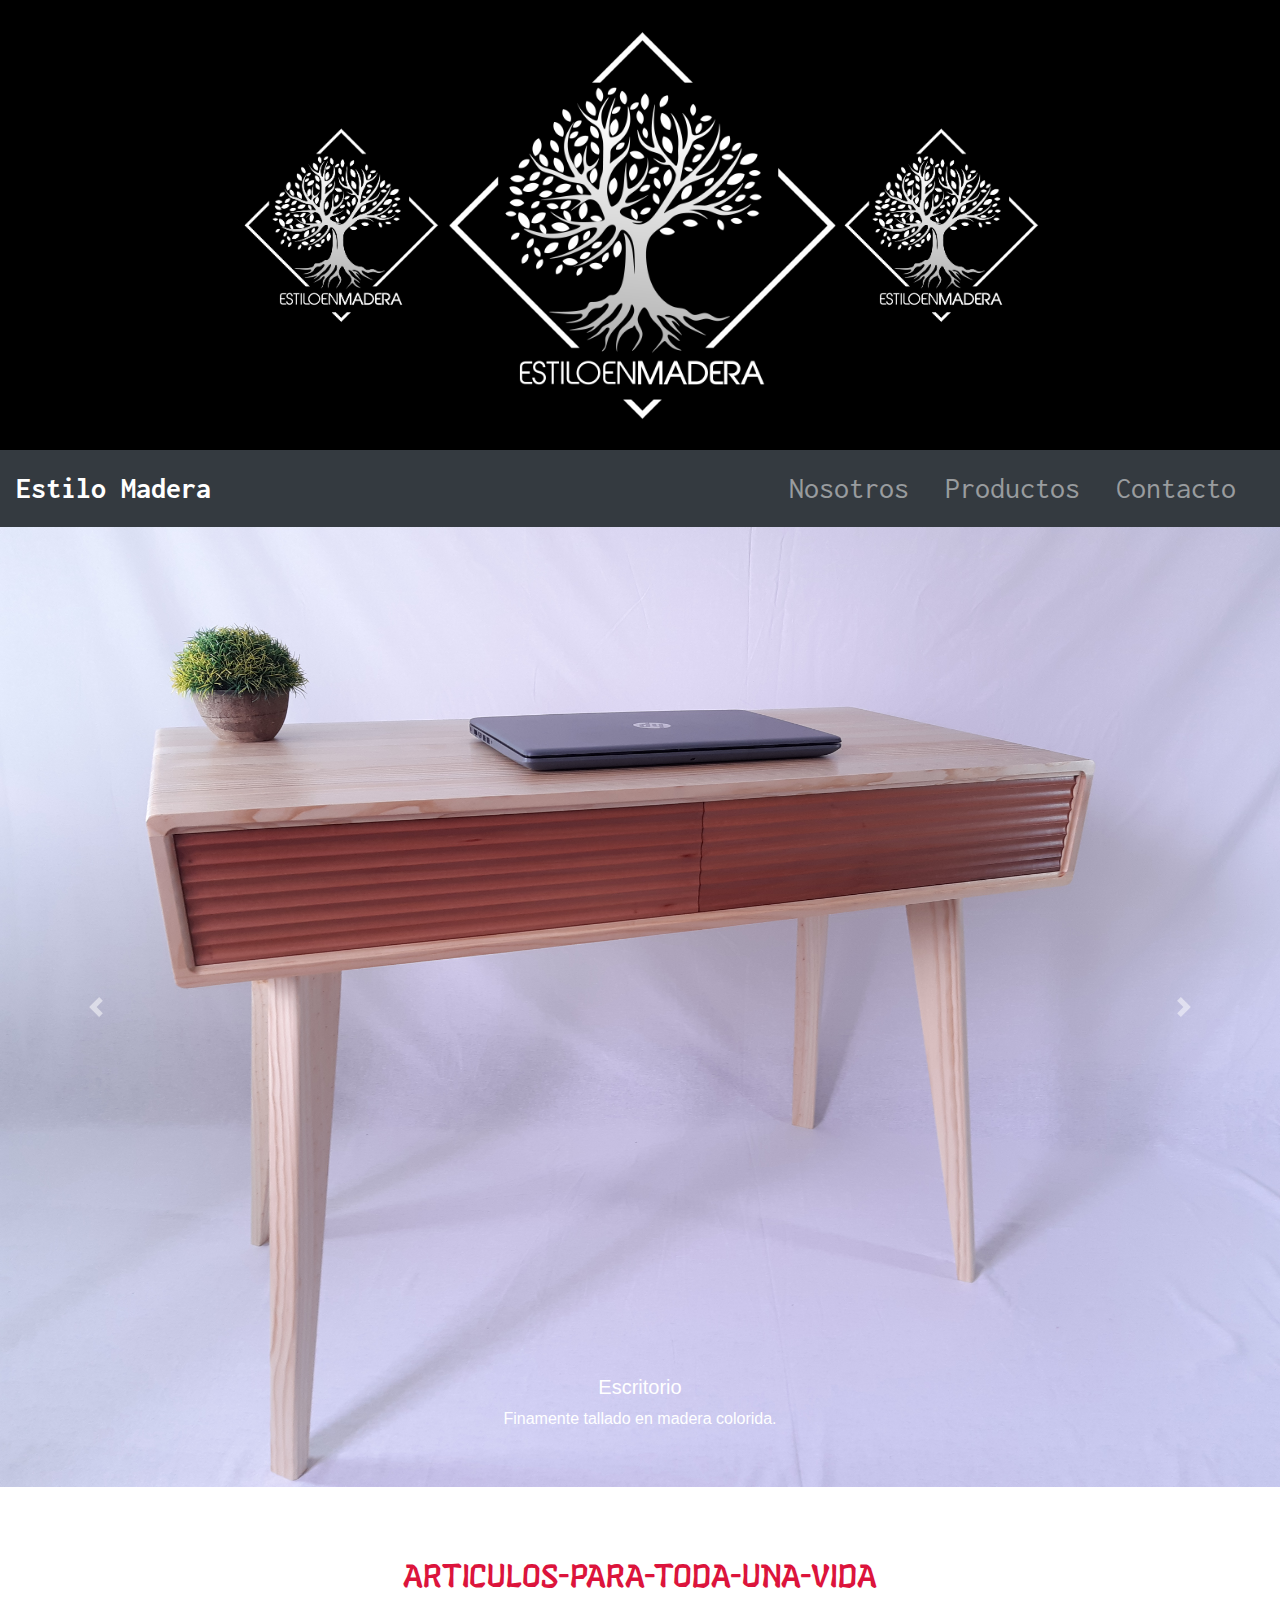
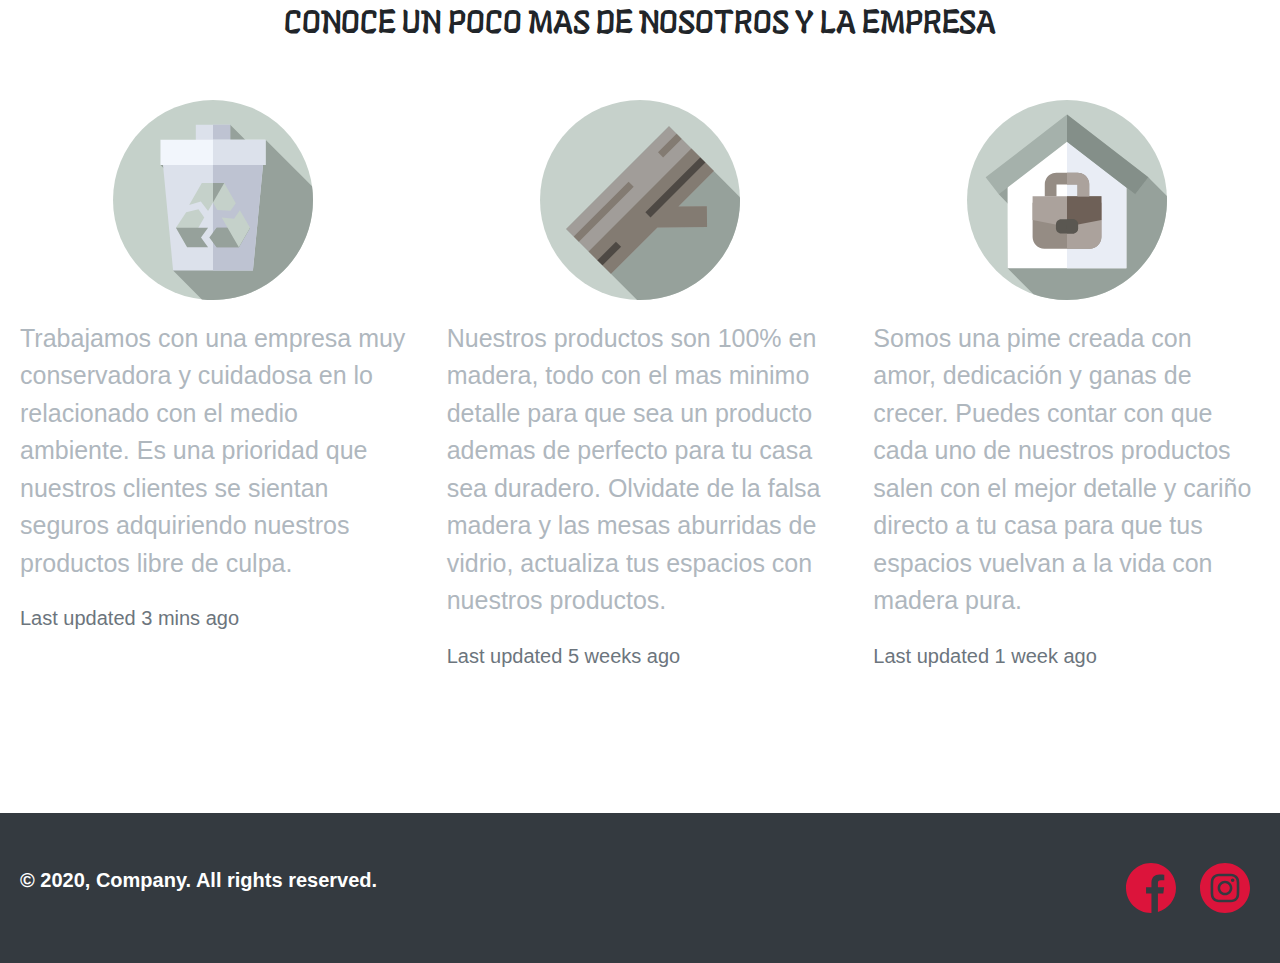
==== commit 2917de4b: "Modificacion final" ====
--- a/index.html
+++ b/index.html
@@ -62,8 +62,8 @@
                 <p>Finamente tallado en madera colorida.</p>
               </div>
         </div>
-          <div class="carousel-item carouselImg" style="height:88vh">
-            <img src="Imagen/3.jpg" class="d-block w-100" alt="Escritorio parte 3">
+          <div class="carousel-item carouselImg">
+            <img src="Imagen/3.jpg" class="d-block w-100" alt="MesaMadera">
             <div class="carousel-caption d-none d-md-block">
                 <h5>Escritorio 2</h5>
                 <p>Madera completa tallado con melamina.</p>
--- a/css/style.css
+++ b/css/style.css
@@ -1,492 +1,340 @@
-body{
-    margin: 0;
-    padding: 0;
-}
-
+/*<!--************- Variables -************-->*/
+body {
+  margin: 0;
+  padding: 0; }
 
 /*<!--************- BANNER -************-->*/
-.banner{
-    background-color: black;
-    height: 450px;
-    width: 100%;
+.banner {
+  background-color: black;
+  height: 450px;
+  width: 100%;
+  display: flex;
+  justify-content: center;
+  align-items: center; }
+
+.bannerphoto {
+  width: 400px;
+  height: 400px; }
+
+.bannerphoto2 {
+  width: 200px;
+  height: 200px; }
+
+/*<!--************- BARRA DE NAVEGACION -************-->*/
+ul li {
+  font-size: 30px;
+  margin-right: 20px;
+  font-family: "Inconsolata", monospace; }
+
+.navbar-brand {
+  font-size: 30px;
+  font-family: "Inconsolata", monospace;
+  font-weight: bolder; }
+
+.nav-link:hover {
+  border-radius: 20px;
+  background-color: crimson;
+  font-weight: bolder; }
+
+/*<!--************- CARRUSEL -************-->*/
+.w-100 {
+  height: 100%;
+  object-fit: fill; }
+
+/*<!--************- CONTENIDO -************-->*/
+.textocentral {
+  text-align: center; }
+
+.titulo1 {
+  font-family: 'Langar', cursive;
+  color: crimson; }
+
+.titulo2 {
+  font-family: 'Langar', cursive; }
+
+.card {
+  margin-right: 0px;
+  border: none;
+  align-items: center; }
+
+.card-text {
+  font-size: 25px;
+  color: #afb7be; }
+
+.photokard1 {
+  width: 30%; }
+
+.photokard2 {
+  width: 30%; }
+
+.photokard3 {
+  width: 30%; }
+
+/*<!--************- FOOTER -************-->*/
+footer {
+  background-color: #343a40;
+  width: 100%;
+  height: 150px;
+  display: flex;
+  flex-direction: row;
+  justify-content: space-between;
+  align-items: center; }
+
+footer p {
+  color: white;
+  font-size: 20px;
+  font-weight: bolder; }
+
+.icon {
+  width: 50px;
+  height: 50px;
+  margin: 10px; }
+
+.fooText {
+  margin-left: 20px; }
+
+.fooIma {
+  margin-right: 20px; }
+
+/*<!--************- PAGINA NOSOTROS -************-->*/
+.contenedor {
+  margin: 0px;
+  padding: 0px;
+  display: flex;
+  justify-content: center;
+  align-items: center; }
+
+.bonito {
+  border-radius: 50px;
+  margin: 100px 0 100px 0;
+  height: 100%;
+  width: 80%;
+  display: flex;
+  flex-direction: row;
+  justify-content: space-between;
+  box-shadow: 5px 5px 15px black; }
+
+.bonito img {
+  width: 500px;
+  height: 500px;
+  border-radius: 30px;
+  margin: 40px; }
+
+.bonito p {
+  font-size: 25px;
+  color: black;
+  width: 50%;
+  height: 100%;
+  margin: 40px; }
+
+/*<!--************- PAGINA PRODUCTOS -************-->*/
+.card {
+  margin-right: 0px;
+  border: none;
+  align-items: center; }
+
+.card-body {
+  position: relative; }
+
+.text-muted2 {
+  position: absolute;
+  right: 100px;
+  bottom: 0;
+  font-size: 50px;
+  color: rgba(220, 20, 60, 0.835) !important;
+  font-weight: bolder; }
+
+.card-text {
+  font-size: 25px;
+  color: #afb7be; }
+
+.photoProdu1 {
+  width: 50%; }
+
+.photoProdu2 {
+  width: 50%; }
+
+.photoProdu3 {
+  width: 50%; }
+
+.card-titulo {
+  text-align: center;
+  color: crimson; }
+
+.photoeffect img {
+  object-fit: cover;
+  position: relative;
+  filter: brightness(100%);
+  transition: 1s;
+  animation-duration: 4s; }
+
+.photoeffect img:hover {
+  transform: scale(1.6); }
+
+/*<!--************- PAGINA CONTACTO -************-->*/
+fieldset {
+  border: none;
+  border-radius: 20px;
+  font-size: 20px;
+  text-align: center;
+  color: crimson;
+  width: 40%;
+  height: 20%; }
+
+.containerFiel {
+  box-shadow: 5px 5px 15px black;
+  margin-left: 120px;
+  margin-right: 120px;
+  border-radius: 20px;
+  margin-top: 40px;
+  display: flex;
+  flex-direction: row;
+  justify-content: space-evenly;
+  align-items: center; }
+
+.fielimg {
+  width: 30%;
+  height: 30%; }
+
+.input {
+  width: 50%;
+  height: 50%;
+  border-radius: 15px;
+  background-color: rgba(52, 58, 64, 0.212);
+  padding: 2%; }
+
+.comentario {
+  height: 80%;
+  width: 80%; }
+
+label {
+  font-family: "Inconsolata", monospace;
+  font-weight: bolder; }
+
+.boton {
+  padding: 10px 40px 10px 40px;
+  margin-right: 50px;
+  border-radius: 10px;
+  font-weight: bolder; }
+
+.boton:hover {
+  color: white;
+  font-weight: bolder;
+  background-color: crimson; }
+
+.jump {
+  display: none; }
+
+/*<!--************- MEDIA QUERY -************-->*/
+@media only screen and (max-width: 991px) {
+  .banner {
+    height: 300px; }
+  .bannerphoto {
+    width: 150px;
+    height: 150px; }
+  .bannerphoto2 {
+    width: 80px;
+    height: 80px; }
+  footer {
     display: flex;
+    flex-direction: column;
+    justify-content: center;
+    align-items: center; }
+  .bonito {
+    display: block;
+    text-align: center;
+    height: 70vh;
+    width: 90%;
+    overflow: scroll; }
+  .bonito img {
+    width: 70%;
+    height: 40%;
+    border-radius: 30px; }
+  .bonito p {
+    font-size: 25px;
+    color: black;
+    width: 80%;
+    height: 100%; }
+  .carouselImg {
+    height: 50vh; }
+  .containerFiel {
+    display: flex;
+    flex-direction: column;
     justify-content: center;
     align-items: center;
-}
-
-.bannerphoto{
-    width: 400px;
-    height: 400px;
-}
-
-.bannerphoto2{
+    margin-left: 20px;
+    margin-right: 20px; }
+  fieldset {
+    width: 90%;
+    height: 90%;
+    font-size: 20px; }
+  .input {
+    width: 80%;
+    height: 70%;
+    border-radius: 10px; }
+  .fielimg {
+    margin-top: 20px;
+    width: 80%;
+    height: 80%; }
+  .salto {
+    display: none; }
+  .boton {
+    height: 50%;
+    width: 50%;
+    padding: 0px;
+    margin-right: 0px; }
+  .seleect {
+    width: 50%; }
+  .jump {
+    display: inline; }
+  .bordeer {
+    border-top: 1px solid rgba(0, 0, 0, 0.335); } }
+
+@media only screen and (min-width: 992px) {
+  /* body{
+        background-color: yellow;
+    } */
+  .photokard1 {
     width: 200px;
-    height: 200px;
-}
-
-/*<!--************- BARRA DE NAVEGACION -************-->*/
-ul li{
-    font-size: 30px;
-    margin-right: 20px;
-    font-family: 'Inconsolata', monospace;
-}
-.navbar-brand{
-    font-size: 30px;
-    font-family: 'Inconsolata', monospace;
-    font-weight: bolder;
-}
-
-.nav-link:hover{
-    border-radius: 20px;
-    background-color: crimson;
-    font-weight: bolder;
-}
-
-
-/*<!--************- CARRUSEL -************-->*/
-
-.w-100{
-    height: 100%;
-    object-fit: fill;
-}
-
-
-/*<!--************- CONTENIDO -************-->*/
-
-.textocentral{
-    text-align: center;
-}
-.titulo1{
-    font-family: 'Langar', cursive;
-    color: crimson;
-}
-.titulo2{
-    font-family: 'Langar', cursive;
-
-}
-
-.card{
-    margin-right: 0px;
-    border: none;
-    align-items: center;
-    
-}
-
-.card-text{
-    font-size: 25px;
-    color: #afb7be;
-}
-
-.photokard1{
-    width: 30%;
-}
-
-
-.photokard2{
-    width: 30%;
-}
-
-
-.photokard3{
-    width: 30%;
-}
-
-
-/*<!--************- FOOTER -************-->*/
-footer{
-    background-color: rgb(52, 58, 64);
-     width: 100%;
-    height: 150px;
+    height: 200px; }
+  .photokard2 {
+    width: 200px;
+    height: 200px; }
+  .photokard3 {
+    width: 200px;
+    height: 200px; }
+  .bonito {
     display: flex;
-    flex-direction: row;
-    justify-content: space-between;
-    align-items: center;
-}
-
-footer p {
-    color: white;
-    font-size: 20px;
-    font-weight: bolder;
-}
-.icon{
-    width: 50px;
-    height: 50px;
-    margin: 10px;
-}
-.fooText{
-    margin-left: 20px;
-}
-.fooIma{
-    margin-right: 20px;
-}
-        
-
-
-
-
-
-
-
-
-
-
-
-  /*<!--************- PAGINA NOSOTROS -************-->*/
-
-  .contenedor{
-    margin: 0px;
-    padding: 0px;
-    display: flex;
+    flex-direction: column;
     justify-content: center;
     align-items: center;
-  }
-
-  .bonito{
+    box-shadow: 5px 5px 15px black; }
+  .bonito p {
+    font-size: 25px;
+    color: black;
+    width: 80%;
+    height: 100%; } }
+
+@media only screen and (min-width: 1300px) {
+  .bonito {
     border-radius: 50px;
     margin: 100px 0 100px 0;
     height: 100%;
     width: 80%;
     display: flex;
     flex-direction: row;
-    justify-content: space-between;
-    box-shadow: 5px 5px 15px black;
-} 
-
- .bonito img{
-    width: 500px;
-    height: 500px;
-    border-radius: 30px;
-    margin: 40px;
-}
-
-.bonito p{
-    font-size: 25px;
-    color: black;
-    width: 50%;
-    height: 100%;
-    margin: 40px; 
-}
-
-
-
-
-
-
-
-
-
-
-
-/*<!--************- PAGINA PRODUCTOS -************-->*/
-
-.card{
-    margin-right: 0px;
-    border: none;
-    align-items: center;
-    
-}
-.card-body{
-    position: relative;
-}
-
-.text-muted2{
-    position: absolute;
-    right: 100px;
-    bottom: 0;
-    font-size: 50px;
-    color: rgba(220, 20, 60, 0.835) !important; 
-    font-weight: bolder;
-    
-  
-}
-
-.card-text{
-    text-align: center;
-    font-size: 25px;
-    color: #afb7be;
-}
-.photoProdu1{
-    width: 50%;
-}
-.photoProdu2{
-    width: 50%;
-}
-.photoProdu3{
-    width: 50%;
-}
-
-.card-titulo{
-    text-align: center;
-    color: crimson;
-}
-
-
-
-
-
-
-
-
-
-
-
-
-
-
-
-
-
-
-
-
-
-
-
-
-
-
-/*<!--************- PAGINA CONTACTO -************-->*/
-
-fieldset{
-    border: none;
-    border-radius: 20px;
-    font-size: 20px;
-    text-align: center;
-    color: crimson;
-    width: 40%;
-    height: 20%;
-}
-
-.containerFiel{
-    box-shadow: 5px 5px 15px black;
-    margin-left: 120px;
-    margin-right: 120px;
-    border-radius: 20px;
-    margin-top: 40px;
-    display: flex;
-    flex-direction: row;
-    justify-content: space-evenly;
-    align-items: center;
-}
-
-.fielimg{
-    width: 30%;
-    height: 30%;
-}
-.input{
-    width: 50%;
-    height: 50%;
-    border-radius: 15px;
-    background-color: rgba(52, 58, 64, 0.212);
-}
-
-.comentario{
-    height: 80%;
-    width: 80%;
-}
-
-label{
-    font-family: 'Inconsolata', monospace;
-    font-weight: bolder;
-}
-
-.boton{
-    padding: 10px 40px 10px 40px;
-    margin-right: 50px;
-    border-radius: 10px;
-    font-weight: bolder;
-}
-
-.boton:hover{
-    color: white;
-    font-weight: bolder;
-    background-color: crimson;
-}
-
-
-
-
-
-
-
-
-
-
-
-
-
-
-
-
-
-
-
-
-
-
-
-
-
-
-
-
-/*<!--************- MEDIA QUERY -************-->*/
-
-  @media only screen and (max-width: 991px) {
-    body{
-        background-color: green;
-    }
-    .banner{
-        height: 300px;
-    }
-
-    .bannerphoto{
-        width: 150px;
-        height: 150px;
-    }
-    .bannerphoto2{
-        width: 80px;
-        height: 80px;
-    }
-    footer{
-        display: flex;
-        flex-direction: column;
-        justify-content: center;
-        align-items: center;     
-    }
-    
-    .bonito{
-        display: block;
-        text-align: center;
-        height: 60vh;
-        overflow: scroll;
-    }
-    .bonito img{
-        width: 70%;
-        height: 40%;
-        border-radius: 30px;
-    }
-    .bonito p{
-        font-size: 35px;
-        color: black;
-        width: 80%;
-        height: 100%;
-    }
-    .carouselImg{ 
-        height: 50vh;
-    }
-
-    .containerFiel{
-        display: flex;
-        flex-direction: column;
-        justify-content: center;
-        align-items: center;
-        margin-left: 20px;
-        margin-right: 20px;
-    }
-    fieldset{
-        width: 90%;
-        height: 90%;
-        font-size: 30px;
-    }
-    .input{
-        width: 70%;
-        height: 70%;
-    }
-    .fielimg{
-        width: 80%;
-        height: 80%;
-    }
-    .salto{
-        display: none;
-    }
-    .boton{
-        height: 50%;
-        width: 50%;
-        padding: 0px;
-        margin-right: 0px;
-    }
-    .seleect{
-        width: 50%;
-    }
-}
-   
-    
-
-
-
-  
-
-  @media only screen and (min-width: 992px) {
-    /* body{
-        background-color: yellow;
-    } */
-      .photokard1{
-        width: 200px;
-        height: 200px;
-        }
-        .photokard2{
-            width: 200px;
-            height: 200px;
-            }
-            .photokard3{
-                width: 200px;
-                height: 200px;
-                }
-
-    .bonito {
-        display: flex;
-        flex-direction: column;
-        justify-content: center;
-        align-items: center;
-        box-shadow: 5px 5px 15px black;
-    }
-    .bonito p{
-        font-size:25px;
-        color: black;
-        width: 80%;
-        height: 100%;
-    }
-          
-  }
-
-  @media only screen and (min-width: 1300px) {
-    .bonito{
-        border-radius: 50px;
-        margin: 100px 0 100px 0;
-        height: 100%;
-        width: 80%;
-        display: flex;
-        flex-direction: row;
-        justify-content: space-between;
-     }
-    
-    .carouselImg{ 
-        height: 88vh;
-    }
-  }
-
-
-
- @media (min-width: 761px) {
-.carousel-multi-item-2 .col-md-3 {
+    justify-content: space-between; }
+  .carouselImg {
+    height: 88vh; } }
+
+@media (min-width: 761px) {
+  .carousel-multi-item-2 .col-md-3 {
     float: left;
     width: 25%;
-    max-width: 100%; 
-    }
-    .carousel-multi-item-2 .card img {
-        border-radius: 2px; }
-}
+    max-width: 100%; }
+  .carousel-multi-item-2 .card img {
+    border-radius: 2px; } }
 
 @media (min-width: 320px) and (max-width: 761px) {
-
-    .salto2{
-        display: none;
-    }
- }
-
-
-    
- 
-
-
+  .salto2 {
+    display: none; } }
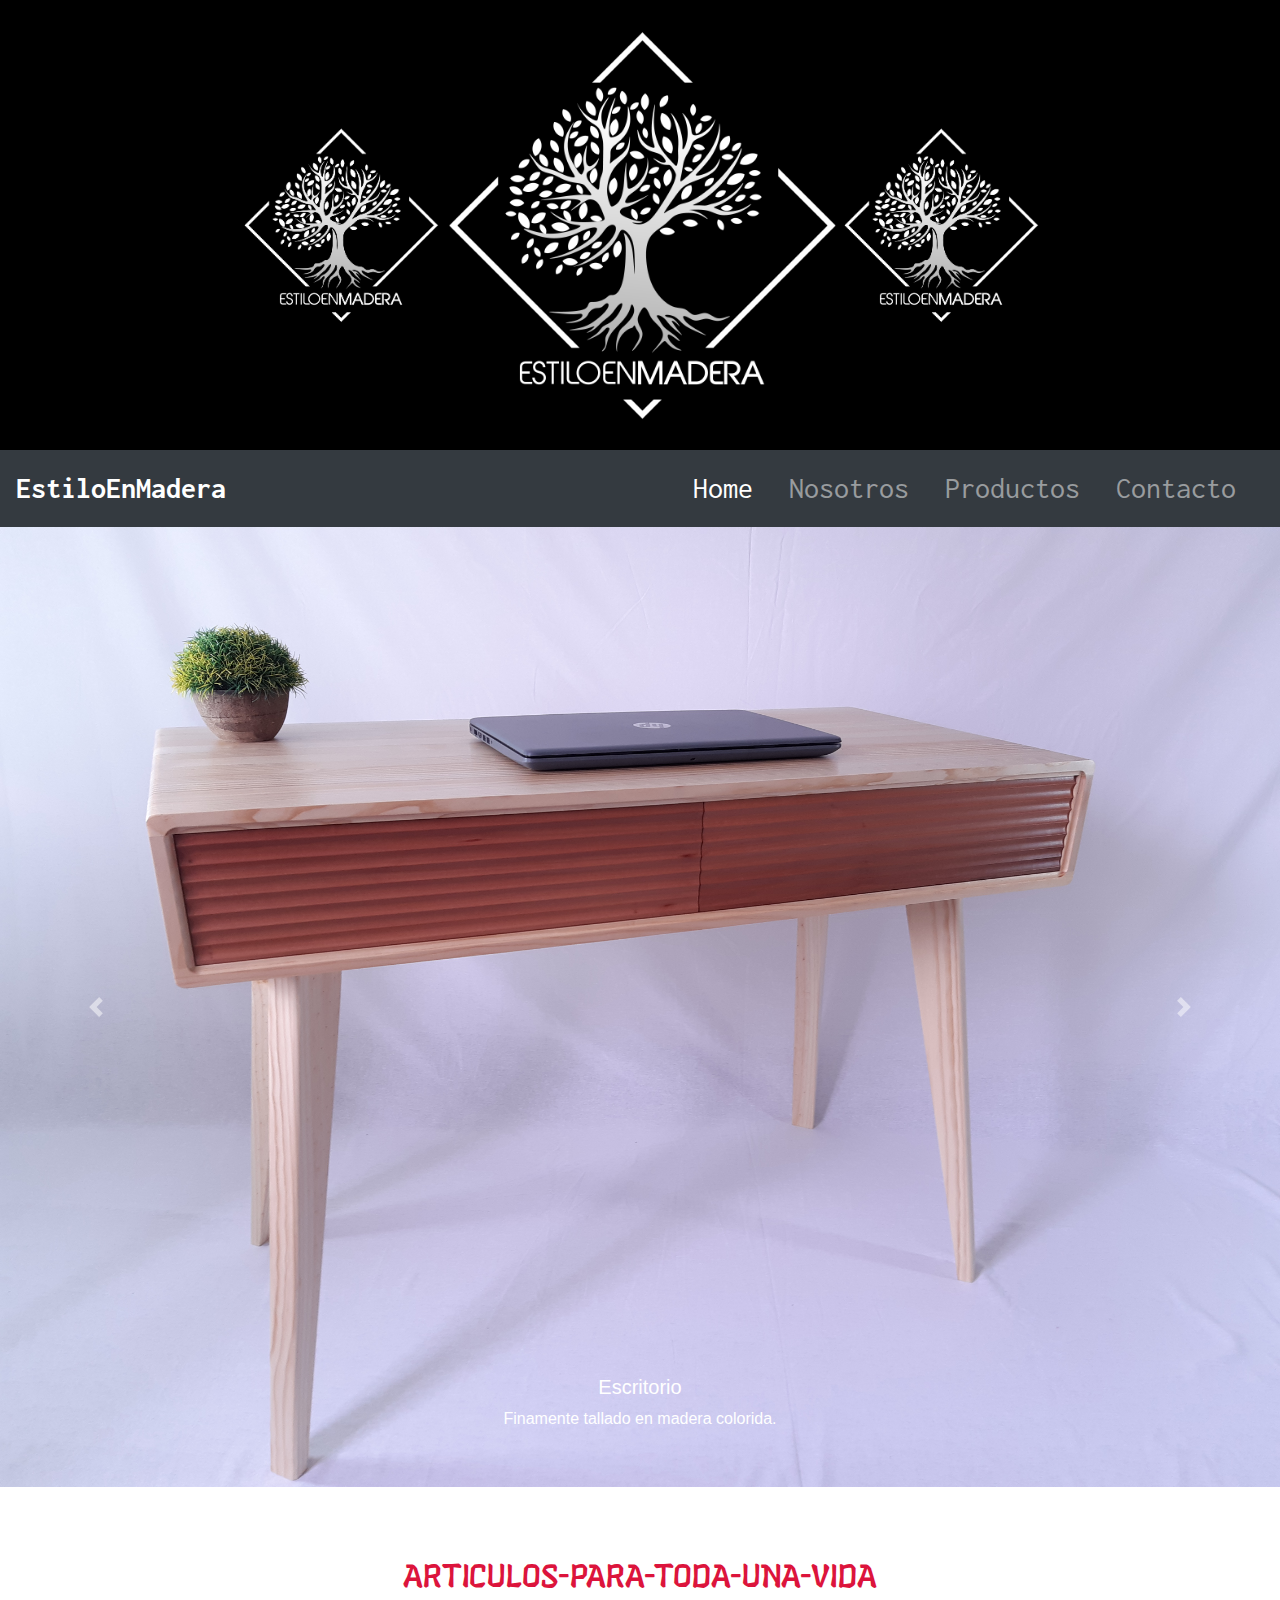
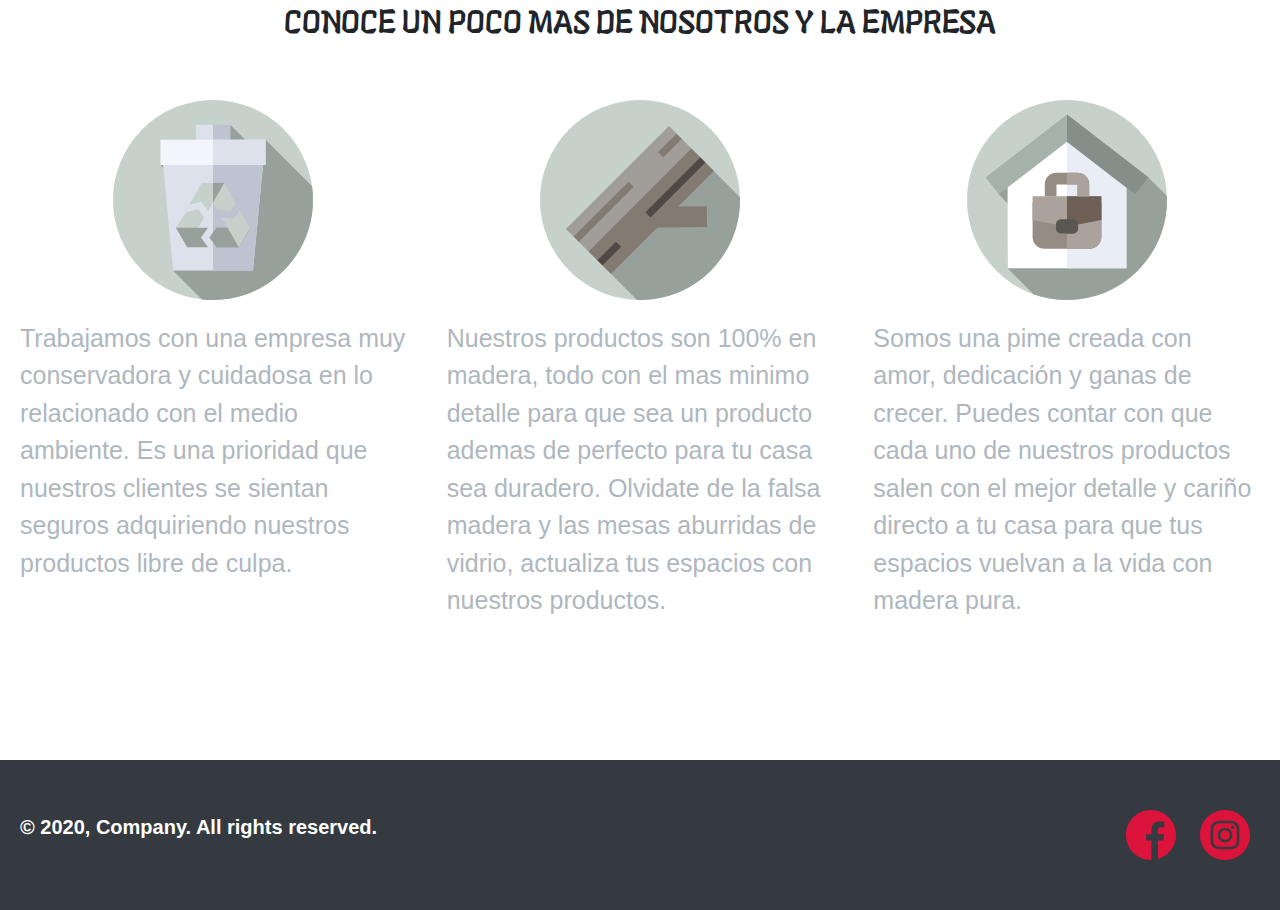
==== commit 091734de: "correciones de equipo :)" ====
--- a/index.html
+++ b/index.html
@@ -24,12 +24,15 @@
 
     <!--************- BARRA DE NAVEGACION -************-->
     <nav class="navbar navbar-expand-lg navbar-dark bg-dark">
-        <a class="navbar-brand" href="index.html">Estilo Madera</a>
+        <a class="navbar-brand" href="#">EstiloEnMadera</a>
         <button class="navbar-toggler" type="button" data-toggle="collapse" data-target="#navbarNav" aria-controls="navbarNav" aria-expanded="false" aria-label="Toggle navigation">
           <span class="navbar-toggler-icon"></span>
         </button>
         <div class="collapse navbar-collapse" id="navbarNav">
             <ul class="navbar-nav ml-auto">
+                <li class="nav-item active">
+                <a class="nav-link" href="index.html"> Home <span class="sr-only">(current)</span></a>
+                </li>
                 <li class="nav-item">
                 <a class="nav-link" href="nosotros.html">Nosotros <span class="sr-only">(current)</span></a>
                 </li>
@@ -39,7 +42,6 @@
                 <li class="nav-item">
                 <a class="nav-link" href="contacto.html">Contacto</a>
                 </li>
-                
             </ul>
         </div>
       </nav>
@@ -67,7 +69,15 @@
             <div class="carousel-caption d-none d-md-block">
                 <h5>Escritorio 2</h5>
                 <p>Madera completa tallado con melamina.</p>
-              </div></div>
+              </div>
+            </div>
+            <div class="carousel-item carouselImg">
+              <img src="Imagen/mesa.jpg" class="d-block w-100" alt="MesaMadera">
+              <div class="carousel-caption d-none d-md-block">
+                  <h5>Mesa</h5>
+                  <p>Linda mesa completa en madera.</p>
+                </div>
+              </div>
         </div>
         <a class="carousel-control-prev" href="#carouselExampleControls" role="button" data-slide="prev">
           <span class="carousel-control-prev-icon" aria-hidden="true"></span>
@@ -105,7 +115,6 @@
                 con el medio ambiente. Es una prioridad
                 que nuestros clientes se sientan seguros 
                 adquiriendo nuestros productos libre de culpa.</p>
-                <p class="card-text"><small class="text-muted">Last updated 3 mins ago</small></p>
               </div>
             </div>
             <div class="card">
@@ -118,8 +127,6 @@
                     de perfecto para tu casa sea duradero. Olvidate
                     de la falsa madera y las mesas aburridas de 
                     vidrio, actualiza tus espacios con nuestros productos.
-                </p>
-                <p class="card-text"><small class="text-muted">Last updated 5 weeks ago</small></p>
               </div>
             </div>
             <div class="card">
@@ -132,8 +139,6 @@
                     productos salen con el mejor detalle y  
                     cariño directo a tu casa para que tus espacios
                     vuelvan a la vida con madera pura.
-                </p>
-                <p class="card-text"><small class="text-muted">Last updated 1 week ago</small></p>
               </div>
             </div>
           </div>
@@ -149,7 +154,7 @@
         </div>
         <div class="fooIma">
             <a href="#"><img class="icon" src="[data-uri]" /></a>
-            <a href="#"><img class="icon" src="[data-uri]" /></a>
+            <a href="https://www.instagram.com/estiloenmadera.cl/?hl=es-la"><img class="icon" src="[data-uri]" /></a>
         </div>
     </footer>
 
--- a/css/style.css
+++ b/css/style.css
@@ -59,7 +59,7 @@
 
 .card-text {
   font-size: 25px;
-  color: #afb7be; }
+  color: #b2beaf; }
 
 .photokard1 {
   width: 30%; }
@@ -140,8 +140,8 @@
   position: absolute;
   right: 100px;
   bottom: 0;
-  font-size: 50px;
-  color: rgba(220, 20, 60, 0.835) !important;
+  font-size: 30px;
+  color: rgba(220, 20, 60, 0.657) !important;
   font-weight: bolder; }
 
 .card-text {
@@ -188,16 +188,16 @@
   border-radius: 20px;
   margin-top: 40px;
   display: flex;
-  flex-direction: row;
-  justify-content: space-evenly;
+  flex-direction: column;
   align-items: center; }
 
 .fielimg {
-  width: 30%;
-  height: 30%; }
+  margin-top: 20px;
+  width: 20%;
+  height: 20%; }
 
 .input {
-  width: 50%;
+  width: 80%;
   height: 50%;
   border-radius: 15px;
   background-color: rgba(52, 58, 64, 0.212);
@@ -205,7 +205,7 @@
 
 .comentario {
   height: 80%;
-  width: 80%; }
+  width: 100%; }
 
 label {
   font-family: "Inconsolata", monospace;
